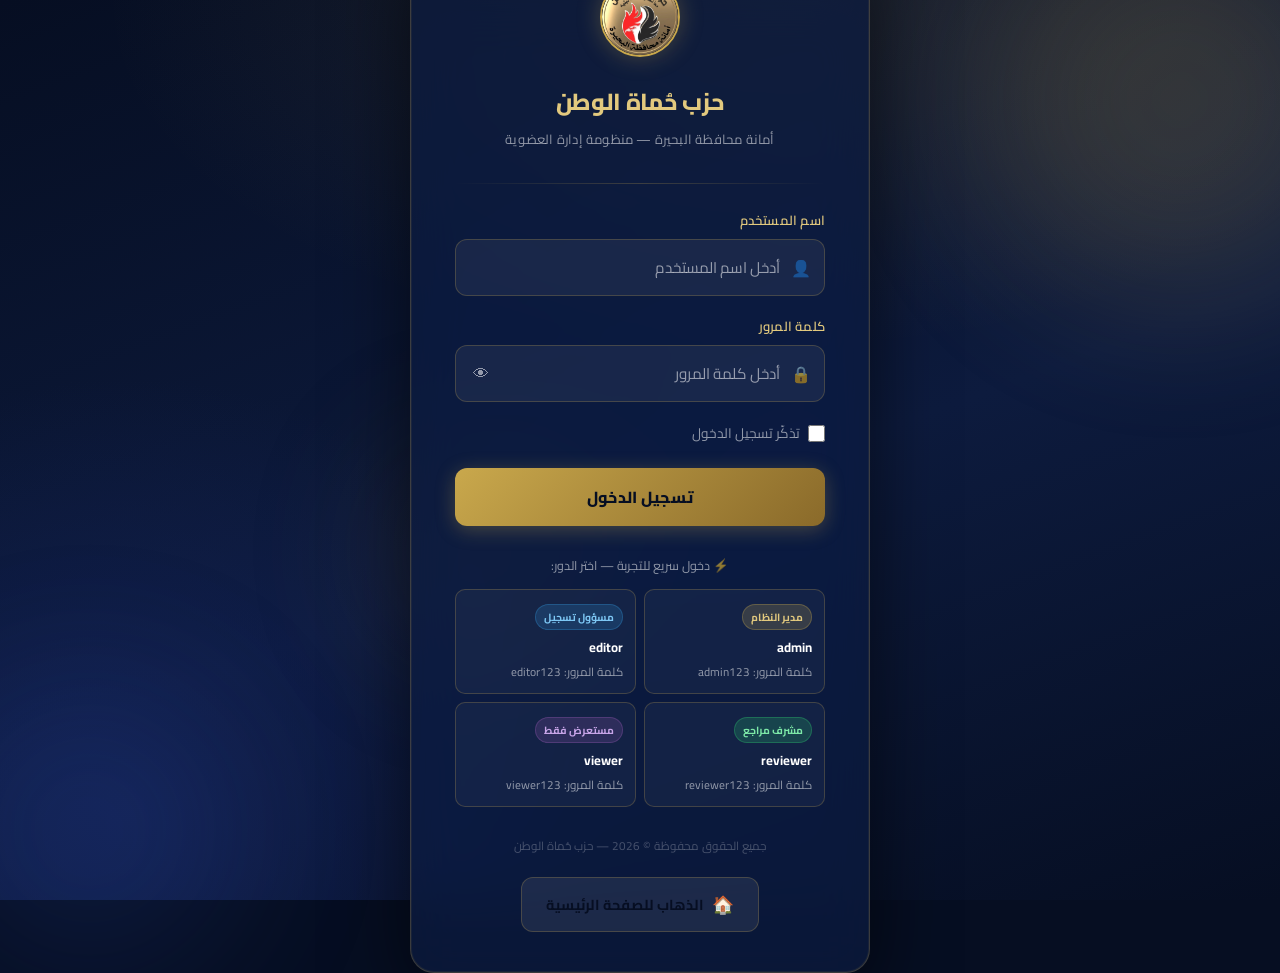
==== public/index.html @ 0b070054 "حزمة حماة الوطن v1.0 - نظام إدارة العضوية" ====
<!DOCTYPE html>
<html lang="ar" dir="rtl">
<head>
  <meta charset="UTF-8">
  <meta name="viewport" content="width=device-width, initial-scale=1.0">
  <title>حزب حماة الوطن - منظومة طلبات العضوية وقاعدة البيانات</title>
  
  <!-- Google Fonts for premium Arabic typography -->
  <link rel="preconnect" href="https://fonts.googleapis.com">
  <link rel="preconnect" href="https://fonts.gstatic.com" crossorigin>
  <link href="https://fonts.googleapis.com/css2?family=Cairo:wght@400;600;700;800;900&family=Tajawal:wght@400;500;700;800&family=Amiri:ital,wght@0,400;0,700;1,400&display=swap" rel="stylesheet">
  
  <link rel="stylesheet" href="style.css?v=3.0">
  <link rel="shortcut icon" href="assets/badge.jpg" type="image/jpeg">
</head>
<body>

  <!-- Top App Navigation & Header -->
  <header class="app-header no-print">
    <div class="header-container">
      <div class="brand-box">
        <img src="assets/badge.jpg" alt="بادج حزب حماة الوطن - أمانة محافظة البحيرة" class="header-badge-img">
        <div class="brand-text">
          <h1>حزب حُماة الوطن</h1>
          <p class="slogan">معاً نحميه .. معاً نبنيه &bull; أمانة محافظة البحيرة</p>
        </div>
      </div>

      <nav class="nav-tabs" role="tablist">
        <button class="nav-tab active" data-target="tab-form" id="btn-tab-form">
          <span class="icon">📝</span>
          <span>استمارة العضوية</span>
        </button>
        <button class="nav-tab" data-target="tab-database" id="btn-tab-database">
          <span class="icon">🗄️</span>
          <span>سجل الأعضاء والبيانات</span>
          <span class="badge-count" id="header-member-count">0</span>
        </button>
        <button class="nav-tab" data-target="tab-stats" id="btn-tab-stats">
          <span class="icon">📊</span>
          <span>الإحصائيات والتقارير</span>
        </button>
        <button class="nav-tab" data-target="tab-print-preview" id="btn-tab-print-preview">
          <span class="icon">🖨️</span>
          <span>معاينة الطباعة الرسمية</span>
        </button>
        <button class="nav-tab" data-target="tab-users" id="btn-tab-users" onclick="fetchUsers()" style="display:none">
          <span class="icon">👥</span>
          <span>إدارة المستخدمين</span>
        </button>
      </nav>

      <div class="header-actions">
        <button class="btn-home-icon" onclick="switchTab('tab-form'); resetForm();" title="الصفحة الرئيسية">
          🏠
        </button>
        <button class="btn btn-outline" id="btn-export-header" title="تصدير قاعدة البيانات إلى ملف Excel" onclick="exportCSV()">
          📥 تصدير Excel
        </button>
        <button class="btn btn-primary" onclick="switchTab('tab-form'); resetForm();" id="btn-new-app">
          ➕ طلب جديد
        </button>
        <!-- User Info -->
        <div id="header-user-info" class="header-user-info"></div>
      </div>
    </div>
  </header>

  <!-- Main Application Container -->
  <main class="main-content">
    
    <!-- ========================================================================= -->
    <!-- TAB 1: استمارة طلب العضوية الإلكترونية -->
    <!-- ========================================================================= -->
    <section id="tab-form" class="tab-pane active no-print">
      <div class="form-wrapper">
        
        <!-- Form Header Card -->
        <div class="form-title-card">
          <div class="title-decor-badge">
            <img src="assets/badge.jpg" alt="شعار حماة الوطن" class="badge-form-top">
          </div>
          <div class="title-details">
            <span class="party-subhead">جمهورية مصر العربية &bull; حزب حماة الوطن</span>
            <h2 id="form-main-heading">استمارة طلب عضوية</h2>
            <p class="party-motto">"معاً نحميه .. معاً نبنيه - حزب كل المصريين"</p>
          </div>
          <div class="form-meta-tag">
            <span class="meta-label" id="form-mode-label">طلب انضمام جديد</span>
            <span class="meta-number" id="form-display-number">HW-BH-2026-XXXX</span>
          </div>
        </div>

        <!-- نوع الطلب: عضو جديد أم تجديد عضوية -->
        <div class="membership-type-selector-card">
          <div class="selector-header">
            <h3>📌 اختر نوع المعاملة :</h3>
            <p>يرجى تحديد ما إذا كنت تنضم للحزب لأول مرة، أو عضو مسجل ترغب في تجديد العضوية وتحديث بياناتك</p>
          </div>
          <div class="mode-options-grid">
            <label class="mode-option-card active" id="card-mode-new" onclick="setMembershipMode('new')">
              <input type="radio" name="membership_mode" value="new" checked>
              <div class="mode-content">
                <span class="mode-icon">🌟</span>
                <div class="mode-text">
                  <strong>عضو جديد (طلب انضمام لأول مرة)</strong>
                  <p>تسجيل استمارة عضوية جديدة وإدخال البيانات لأول مرة</p>
                </div>
              </div>
            </label>

            <label class="mode-option-card" id="card-mode-renew" onclick="setMembershipMode('renew')">
              <input type="radio" name="membership_mode" value="renew">
              <div class="mode-content">
                <span class="mode-icon">🔄</span>
                <div class="mode-text">
                  <strong>عضو قائم (تجديد عضوية / تحديث بيانات)</strong>
                  <p>استرجاع البيانات تلقائياً بالرقم القومي أو الاسم لتجديد العضوية</p>
                </div>
              </div>
            </label>
          </div>

          <!-- صندوق البحث والاسترجاع للعضو القائم -->
          <div id="renewal-search-box" class="renewal-search-container hidden">
            <div class="renewal-search-inner">
              <label for="renew-search-input">
                <strong>🔍 استرجاع بيانات العضو المسجل من قاعدة البيانات :</strong>
              </label>
              <div class="search-input-group">
                <input type="text" id="renew-search-input" placeholder="أدخل الرقم القومي (١٤ رقم) أو الاسم أو رقم العضوية..." autocomplete="off">
                <button type="button" class="btn btn-primary" onclick="searchExistingMember()" id="btn-renew-search">
                  ⚡ بحث واسترجاع البيانات
                </button>
              </div>
              <div id="renew-search-results" class="search-dropdown-results hidden"></div>
              <div id="renew-alert-box" class="renew-alert-box hidden"></div>
            </div>
          </div>
        </div>

        <form id="membership-form" class="official-form" novalidate>
          <input type="hidden" id="edit-member-id" value="">

          <!-- القسم الأول: البيانات الشخصية والوظيفية -->
          <div class="form-section">
            <div class="section-header">
              <span class="section-num">١</span>
              <h3>البيانات الشخصية وبيانات الإقامة والعمل</h3>
            </div>

            <div class="grid-2-cols">
              
              <!-- الاسم رباعي -->
              <div class="form-group required">
                <label for="full_name">الاســـم رباعـــي :</label>
                <div class="input-wrap">
                  <input type="text" id="full_name" name="full_name" required placeholder="أدخل الاسم رباعياً كما هو بالبطاقة" autocomplete="name">
                </div>
              </div>

              <!-- اسم الشهرة -->
              <div class="form-group">
                <label for="nickname">اســـم الشهـــرة :</label>
                <div class="input-wrap">
                  <input type="text" id="nickname" name="nickname" placeholder="اسم الشهرة أو اللقب المعروف به">
                </div>
              </div>

              <!-- الرقم القومي -->
              <div class="form-group required">
                <label for="national_id">الرقـــم القومـــي (١٤ رقماً) :</label>
                <div class="input-wrap">
                  <input type="text" id="national_id" name="national_id" maxlength="14" required placeholder="الرقم القومي المكون من 14 رقم" pattern="[0-9]{14}">
                </div>
                <small class="field-hint" id="nid-hint">سيتم استنتاج تاريخ الميلاد والمحافظة تلقائياً من الرقم القومي</small>
              </div>

              <!-- صادر من وتاريخه -->
              <div class="grid-2-subcols">
                <div class="form-group">
                  <label for="id_issued_by">صــــادر مـــن :</label>
                  <input type="text" id="id_issued_by" name="id_issued_by" placeholder="سجل مدني دمنهور / كفر الدوار...">
                </div>
                <div class="form-group">
                  <label for="id_issue_date">بتاريـــــــــخ :</label>
                  <input type="date" id="id_issue_date" name="id_issue_date">
                </div>
              </div>

              <!-- البريد الإلكتروني -->
              <div class="form-group">
                <label for="email">البريد الإلكتروني :</label>
                <div class="input-wrap">
                  <input type="email" id="email" name="email" placeholder="example@domain.com" dir="ltr" class="ltr-input">
                </div>
              </div>

              <!-- تاريخ الميلاد -->
              <div class="form-group">
                <label for="birth_date">تاريـــخ الميـــلاد :</label>
                <input type="date" id="birth_date" name="birth_date">
              </div>

              <!-- محل الإقامة الحالي -->
              <div class="form-group">
                <label for="address">محل الإقامة الحالي :</label>
                <input type="text" id="address" name="address" placeholder="العنوان بالتفصيل (المركز / الحي / الشارع)">
              </div>

              <!-- المحافظة -->
              <div class="form-group">
                <label for="governorate">المحافظــــــــــــــة :</label>
                <select id="governorate" name="governorate" onchange="handleGovernorateChange()">
                  <option value="البحيرة" selected>البحيرة</option>
                  <option value="الإسكندرية">الإسكندرية</option>
                  <option value="القاهرة">القاهرة</option>
                  <option value="الجيزة">الجيزة</option>
                  <option value="الغربية">الغربية</option>
                  <option value="كفر الشيخ">كفر الشيخ</option>
                  <option value="المنوفية">المنوفية</option>
                  <option value="الشرقية">الشرقية</option>
                  <option value="الدقهلية">الدقهلية</option>
                  <option value="دمياط">دمياط</option>
                  <option value="مرسى مطروح">مرسى مطروح</option>
                  <option value="القليوبية">القليوبية</option>
                  <option value="محافظة أخرى">محافظة أخرى...</option>
                </select>
              </div>

              <!-- الدائرة الانتخابية (Combobox) -->
              <div class="form-group" id="electoral-district-container">
                <label for="electoral_district">الدائرة الانتخابيـة (المركز / البندر) :</label>
                <select id="electoral_district" name="electoral_district" onchange="handleElectoralDistrictChange()">
                  <option value="">-- اختر المركز أو الدائرة الانتخابية (محافظة البحيرة) --</option>
                  <option value="بندر دمنهور">بندر دمنهور</option>
                  <option value="مركز دمنهور">مركز دمنهور</option>
                  <option value="بندر كفر الدوار">بندر كفر الدوار</option>
                  <option value="مركز كفر الدوار">مركز كفر الدوار</option>
                  <option value="ايتاي البارود">ايتاي البارود</option>
                  <option value="الدلنجات">الدلنجات</option>
                  <option value="كوم حمادة">كوم حمادة</option>
                  <option value="شبراخيت">شبراخيت</option>
                  <option value="الرحمانية">الرحمانية</option>
                  <option value="المحمودية">المحمودية</option>
                  <option value="رشيد">رشيد</option>
                  <option value="ادكو">ادكو</option>
                  <option value="ابوحمص">ابوحمص</option>
                  <option value="حوش عيسى">حوش عيسى</option>
                  <option value="ابو المطامير">ابو المطامير</option>
                  <option value="النوبارية">النوبارية</option>
                  <option value="بدر">بدر</option>
                  <option value="وادى النطرون">وادى النطرون</option>
                  <option value="other">مركز / دائرة أخرى (كتابة يدوية)...</option>
                </select>
                <input type="text" id="electoral_district_custom" name="electoral_district_custom" placeholder="اكتب اسم المركز / الدائرة الانتخابية يدوياً..." style="display:none; margin-top: 8px;">
                <small class="field-hint">📍 قائمة منسدلة (Combobox) تحتوي على كافة مراكز وبنادر محافظة البحيرة للاختيار المباشر منها.</small>
              </div>

              <!-- النقابة المنتمي إليها -->
              <div class="form-group">
                <label for="syndicate">النقابة المنتمي إليها :</label>
                <input type="text" id="syndicate" name="syndicate" placeholder="نقابة المهندسين / الأطباء / المعلمين / المحامين / التجاريين...">
              </div>

              <!-- آخر مؤهل ودرجة علمية -->
              <div class="form-group">
                <label for="qualification">آخر مؤهل ودرجة علمية :</label>
                <input type="text" id="qualification" name="qualification" placeholder="بكالوريوس / ليسانس / ماجستير / دكتوراه / دبلوم...">
              </div>

              <!-- الوظيفة -->
              <div class="form-group">
                <label for="job_title">الوظيفـــــــــــــــــــة :</label>
                <input type="text" id="job_title" name="job_title" placeholder="المسمى الوظيفي الحالي">
              </div>

              <!-- محل العمل -->
              <div class="form-group">
                <label for="workplace">محــــل العمـــــــل :</label>
                <input type="text" id="workplace" name="workplace" placeholder="اسم الجهة أو الشركة أو المؤسسة">
              </div>

              <!-- قطاع العمل ومجالاته -->
              <div class="form-group">
                <label for="work_sector">قطاع العمل ومجالاته :</label>
                <input type="text" id="work_sector" name="work_sector" placeholder="حكومي / خاص / أعمال حرة / قطاع طبي / تعليم / زراعي...">
              </div>

              <!-- رقم التليفون -->
              <div class="form-group">
                <label for="phone">رقـــــم التليفــــــون :</label>
                <input type="text" id="phone" name="phone" placeholder="التليفون الأرضي (مع كود المحافظة)" dir="ltr" class="ltr-input">
              </div>

              <!-- رقم المحمول -->
              <div class="form-group required">
                <label for="mobile">رقــــم المحمـــــول :</label>
                <input type="text" id="mobile" name="mobile" required placeholder="01xxxxxxxxx" dir="ltr" class="ltr-input" maxlength="11">
              </div>

            </div>

            <!-- المناصب العامة أو التطوعية -->
            <div class="form-group full-width" style="margin-top: 15px;">
              <label for="public_positions">المناصب العامة أو التطوعية في أية جهات أو مؤسسات حالياً أو سابقاً :</label>
              <textarea id="public_positions" name="public_positions" rows="2" placeholder="المناصب القيادية، الجمعيات الخيرية، المجالس التطوعية، النقابية أو المجتمعية..."></textarea>
            </div>
          </div>

          <!-- القسم الثاني: الأنشطة التي يمكن المشاركة فيها -->
          <div class="form-section">
            <div class="section-header">
              <span class="section-num">٢</span>
              <h3>الأنشطة التي يمكن المشاركة فيها :</h3>
            </div>
            <p class="section-desc">حدد اللجان أو الأنشطة الحزبية التي ترغب في تفعيل عضويتك ومشاركتك من خلالها (يمكنك اختيار أكثر من نشاط):</p>

            <div class="activities-grid">
              <label class="activity-card">
                <input type="checkbox" name="activities" value="شبابي">
                <span class="card-box">
                  <span class="act-icon">⚡</span>
                  <span class="act-title">شبابي</span>
                </span>
              </label>

              <label class="activity-card">
                <input type="checkbox" name="activities" value="ثقافي">
                <span class="card-box">
                  <span class="act-icon">📚</span>
                  <span class="act-title">ثقافي</span>
                </span>
              </label>

              <label class="activity-card">
                <input type="checkbox" name="activities" value="سياسي">
                <span class="card-box">
                  <span class="act-icon">🏛️</span>
                  <span class="act-title">سياسي</span>
                </span>
              </label>

              <label class="activity-card">
                <input type="checkbox" name="activities" value="علمي">
                <span class="card-box">
                  <span class="act-icon">🔬</span>
                  <span class="act-title">علمي</span>
                </span>
              </label>

              <label class="activity-card">
                <input type="checkbox" name="activities" value="مرأة">
                <span class="card-box">
                  <span class="act-icon">👩</span>
                  <span class="act-title">مرأة</span>
                </span>
              </label>

              <label class="activity-card">
                <input type="checkbox" name="activities" value="جماهيري">
                <span class="card-box">
                  <span class="act-icon">👥</span>
                  <span class="act-title">جماهيري</span>
                </span>
              </label>

              <label class="activity-card">
                <input type="checkbox" name="activities" value="تنظيم">
                <span class="card-box">
                  <span class="act-icon">📋</span>
                  <span class="act-title">تنظيم</span>
                </span>
              </label>

              <label class="activity-card">
                <input type="checkbox" name="activities" value="إعلام">
                <span class="card-box">
                  <span class="act-icon">🎙️</span>
                  <span class="act-title">إعلام</span>
                </span>
              </label>

              <label class="activity-card">
                <input type="checkbox" name="activities" value="علاقات عامة">
                <span class="card-box">
                  <span class="act-icon">🤝</span>
                  <span class="act-title">علاقات عامة</span>
                </span>
              </label>

              <label class="activity-card">
                <input type="checkbox" name="activities" value="رياضي">
                <span class="card-box">
                  <span class="act-icon">⚽</span>
                  <span class="act-title">رياضي</span>
                </span>
              </label>

              <label class="activity-card">
                <input type="checkbox" name="activities" value="استراتيجي">
                <span class="card-box">
                  <span class="act-icon">🎯</span>
                  <span class="act-title">استراتيجي</span>
                </span>
              </label>
            </div>
          </div>

          <!-- القسم الثالث: الانتماء لأحزاب أخرى والترشح للانتخابات -->
          <div class="form-section">
            <div class="section-header">
              <span class="section-num">٣</span>
              <h3>السجل السياسي والانتخابي السابق</h3>
            </div>

            <!-- هل سبق الانتماء لأحزاب أخرى -->
            <div class="conditional-block">
              <div class="radio-question">
                <span class="q-title">هل سبق الانتماء لأحزاب أخرى ؟</span>
                <div class="radio-options">
                  <label class="radio-label">
                    <input type="radio" name="previous_parties_status" value="yes" onchange="togglePartiesDetails(true)">
                    <span>(نعم)</span>
                  </label>
                  <label class="radio-label">
                    <input type="radio" name="previous_parties_status" value="no" checked onchange="togglePartiesDetails(false)">
                    <span>(لا)</span>
                  </label>
                </div>
              </div>

              <div id="parties-details-box" class="sub-fields-box hidden">
                <p class="sub-instruction">في حال نعم اذكر اسم الحزب أو الأحزاب خلال آخر ٢٠ سنة :</p>
                <div class="grid-2-cols">
                  <div class="form-group inline-numbered">
                    <span class="item-num">١-</span>
                    <input type="text" id="prev_party_1" placeholder="اسم الحزب الأول">
                  </div>
                  <div class="form-group inline-numbered">
                    <span class="item-num">٣-</span>
                    <input type="text" id="prev_party_3" placeholder="اسم الحزب الثالث">
                  </div>
                  <div class="form-group inline-numbered">
                    <span class="item-num">٢-</span>
                    <input type="text" id="prev_party_2" placeholder="اسم الحزب الثاني">
                  </div>
                  <div class="form-group inline-numbered">
                    <span class="item-num">٤-</span>
                    <input type="text" id="prev_party_4" placeholder="اسم الحزب الرابع">
                  </div>
                </div>
              </div>
            </div>

            <hr class="section-divider">

            <!-- هل سبق الترشح في أية انتخابات -->
            <div class="conditional-block">
              <div class="radio-question">
                <span class="q-title">هل سبق الترشح في أية انتخابات من قبل ؟</span>
                <div class="radio-options">
                  <label class="radio-label">
                    <input type="radio" name="elections_nomination_status" value="yes" onchange="toggleElectionsDetails(true)">
                    <span>(نعم)</span>
                  </label>
                  <label class="radio-label">
                    <input type="radio" name="elections_nomination_status" value="no" checked onchange="toggleElectionsDetails(false)">
                    <span>(لا)</span>
                  </label>
                </div>
              </div>

              <div id="elections-details-box" class="sub-fields-box hidden">
                <p class="sub-instruction">في حال ذكر نعم برجاء ذكر جهة الترشيح :</p>
                <div class="election-entities-wrap">
                  <label class="check-inline"><input type="checkbox" name="elections_entities" value="مجلس نواب"> مجلس نواب</label>
                  <label class="check-inline"><input type="checkbox" name="elections_entities" value="مجلس شيوخ"> مجلس شيوخ</label>
                  <label class="check-inline"><input type="checkbox" name="elections_entities" value="أندية نقابات"> أندية نقابات</label>
                  <label class="check-inline"><input type="checkbox" name="elections_entities" value="مجالس محلية"> مجالس محلية</label>
                  <label class="check-inline"><input type="checkbox" name="elections_entities" value="اتحادات رياضية"> اتحادات رياضية</label>
                  <label class="check-inline"><input type="checkbox" name="elections_entities" value="مراكز شباب"> مراكز شباب</label>
                  <label class="check-inline"><input type="checkbox" name="elections_entities" value="اتحادات طلابية"> اتحادات طلابية</label>
                  <label class="check-inline"><input type="checkbox" name="elections_entities" value="أخرى" id="chk-election-other" onchange="document.getElementById('elections_other_entity').disabled = !this.checked"> أخرى :</label>
                  <input type="text" id="elections_other_entity" name="elections_other_entity" placeholder="حدد جهة الترشيح الأخرى" disabled class="small-text-input">
                </div>

                <div class="form-group full-width" style="margin-top: 15px;">
                  <label for="elections_details">برجاء إثبات أعوام الترشح ونتيجتها وأية بيانات ترغب في إثباتها بشأن النشاط العام والسياسي :</label>
                  <textarea id="elections_details" name="elections_details" rows="2" placeholder="اكتب تفاصيل أعوام الترشح والنتائج المحققة والمشاركات العامة..."></textarea>
                </div>
              </div>
            </div>

            <hr class="section-divider">

            <!-- اسم مؤيد الطلب وصفته -->
            <div class="grid-2-cols">
              <div class="form-group">
                <label for="endorser_name">اسم مؤيد الطلب :</label>
                <input type="text" id="endorser_name" name="endorser_name" placeholder="اسم العضو أو القيادي المؤيد للطلب">
              </div>
              <div class="form-group">
                <label for="endorser_title">صفتـــــــــــه :</label>
                <input type="text" id="endorser_title" name="endorser_title" placeholder="صفته الحزبية أو الوظيفية">
              </div>
            </div>
          </div>

          <!-- القسم الرابع: المرفقات (الصورة الشخصية وبطاقة الرقم القومي) -->
          <div class="form-section">
            <div class="section-header">
              <span class="section-num">٤</span>
              <h3>المرفقات والمستندات المطلوبة (صورة البطاقة + صور شخصية)</h3>
            </div>
            
            <div class="grid-2-cols upload-section">
              
              <!-- الصورة الشخصية -->
              <div class="upload-card">
                <div class="upload-info">
                  <span class="upload-icon">👤</span>
                  <h4>الصورة الشخصية (حديثة)</h4>
                  <p>مرفق ٢ صورة شخصية للمتقدم</p>
                </div>
                <div class="upload-control">
                  <input type="file" id="input_photo" accept="image/*" class="file-input-hidden" onchange="handleFilePreview(this, 'preview_photo')">
                  <label for="input_photo" class="btn btn-file">📁 اختيار صورة</label>
                  <div class="preview-box" id="box_preview_photo">
                    <img id="preview_photo" src="assets/badge.jpg" alt="معاينة الصورة الشخصية">
                  </div>
                </div>
              </div>

              <!-- صورة بطاقة الرقم القومي -->
              <div class="upload-card">
                <div class="upload-info">
                  <span class="upload-icon">🪪</span>
                  <h4>صورة بطاقة الرقم القومي</h4>
                  <p>مرفق صورة بطاقة الرقم القومي سارية</p>
                </div>
                <div class="upload-control">
                  <input type="file" id="input_national_id" accept="image/*" class="file-input-hidden" onchange="handleFilePreview(this, 'preview_national_id')">
                  <label for="input_national_id" class="btn btn-file">📁 اختيار صورة البطاقة</label>
                  <div class="preview-box id-card-preview" id="box_preview_nid">
                    <img id="preview_national_id" src="assets/badge.jpg" alt="معاينة بطاقة الرقم القومي">
                  </div>
                </div>
              </div>

            </div>
          </div>

          <!-- القسم الخامس: التعليمات والإقرار الرسمي (تكتب كما هي دون أي تحريف) -->
          <div class="form-section pledge-section">
            <div class="pledge-header">
              <span class="badge-eagle">🦅</span>
              <h3>السيد الفريق / رئيس الحزب</h3>
            </div>

            <div class="official-pledge-text">
              <p>
                <strong>« أرغب في الانضمام لحزب حماة الوطن .. مؤمناً بلائحته وأهدافه .. مقدراً لكل جهد من أجل رفعة مصرنا الحبيبة وأقر أنني لست عضواً في أي حزب سياسي آخر وبياناتي عالية صحيحة وعلى مسئوليتي. وهذا إقرار مني بذلك ... »</strong>
              </p>
            </div>

            <div class="pledge-signatures-grid">
              <div class="sig-col">
                <div class="sig-row">
                  <span class="sig-title">التاريـــــخ :</span>
                  <span class="sig-val" id="pledge-date-val">2026 / 08 / 15</span>
                </div>
                <div class="sig-row">
                  <span class="sig-title">الـــــرأي :</span>
                  <span class="sig-val text-muted">[ خاص بأمانة شئون العضوية ]</span>
                </div>
              </div>

              <div class="sig-col">
                <div class="sig-row">
                  <span class="sig-title">الاســـــم :</span>
                  <span class="sig-val font-bold" id="pledge-name-val">مقدم الطلب</span>
                </div>
                <div class="sig-row">
                  <span class="sig-title">التوقيــــع :</span>
                  <div class="signature-line-box">
                    <label class="check-pledge">
                      <input type="checkbox" id="pledge-agreed" required checked>
                      <span>أقر بصحة البيانات وموافقتي على نص الإقرار أعلاه</span>
                    </label>
                  </div>
                </div>
              </div>
            </div>

            <div class="official-footer-note">
              <div class="officer-box">
                <span class="note-attachments">📌 مرفق صورة الرقم القومي + ٢ صورة شخصية</span>
                <span class="officer-sign">أمين شئون العضوية : ( ............................................... )</span>
              </div>
              <div class="party-seal-text">
                حزب حماة الوطن - حزب كل المصريين
              </div>
            </div>
          </div>

          <!-- أزرار الإجراءات -->
          <div class="form-actions-bar">
            <button type="submit" class="btn btn-success btn-lg" id="btn-submit-form">
              💾 حفظ وتسجيل الاستمارة في قاعدة البيانات
            </button>
            <button type="button" class="btn btn-secondary btn-lg" onclick="saveAndPrintPreview()">
              🖨️ حفظ ومعاينة الطباعة الرسمية
            </button>
            <button type="button" class="btn btn-outline btn-lg" onclick="resetForm()">
              🔄 تفريغ الحقول
            </button>
          </div>

        </form>
      </div>
    </section>

    <!-- ========================================================================= -->
    <!-- TAB 2: سجل وقاعدة بيانات الأعضاء (Dashboard) -->
    <!-- ========================================================================= -->
    <section id="tab-database" class="tab-pane no-print">
      <div class="database-wrapper">
        
        <!-- Dashboard Top Bar -->
        <div class="db-header-card">
          <div class="db-title-area">
            <h2>سجل أعضاء حزب حماة الوطن</h2>
            <p>قاعدة البيانات المركزية لأمانة محافظة البحيرة - عرض وتصفية وبحث وطباعة الاستمارات</p>
          </div>
          <div class="db-actions-area">
            <button class="btn btn-excel" onclick="exportCSV()">
              📊 تصدير البيانات إلى Excel (CSV)
            </button>
            <button class="btn btn-primary" onclick="switchTab('tab-form'); resetForm();">
              ➕ إضافة استمارة جديدة
            </button>
          </div>
        </div>

        <!-- Filter & Search Controls -->
        <div class="filter-card">
          <div class="search-box">
            <span class="search-icon">🔍</span>
            <input type="text" id="search-input" placeholder="ابحث بالاسم، الرقم القومي، رقم المحمول، الدائرة، الوظيفة..." onkeyup="debounceSearch()">
          </div>

          <div class="filter-dropdowns">
            <div class="filter-item">
              <label>اللجنة / النشاط :</label>
              <select id="filter-activity" onchange="fetchMembers()">
                <option value="">جميع الأنشطة واللجان</option>
                <option value="شبابي">شبابي</option>
                <option value="ثقافي">ثقافي</option>
                <option value="سياسي">سياسي</option>
                <option value="علمي">علمي</option>
                <option value="مرأة">مرأة</option>
                <option value="جماهيري">جماهيري</option>
                <option value="تنظيم">تنظيم</option>
                <option value="إعلام">إعلام</option>
                <option value="علاقات عامة">علاقات عامة</option>
                <option value="رياضي">رياضي</option>
                <option value="استراتيجي">استراتيجي</option>
              </select>
            </div>

            <div class="filter-item">
              <label>حالة الطلب :</label>
              <select id="filter-status" onchange="fetchMembers()">
                <option value="">جميع الحالات</option>
                <option value="قيد المراجعة">قيد المراجعة</option>
                <option value="معتمد">معتمد</option>
                <option value="مقبول">مقبول</option>
                <option value="مرفوض">مرفوض</option>
              </select>
            </div>

            <div class="filter-item">
              <label>المحافظة :</label>
              <select id="filter-governorate" onchange="handleFilterGovChange()">
                <option value="">جميع المحافظات</option>
                <option value="البحيرة">البحيرة</option>
                <option value="الإسكندرية">الإسكندرية</option>
                <option value="القاهرة">القاهرة</option>
                <option value="الجيزة">الجيزة</option>
                <option value="الغربية">الغربية</option>
                <option value="كفر الشيخ">كفر الشيخ</option>
              </select>
            </div>

            <div class="filter-item" id="filter-district-item">
              <label>الدائرة الانتخابية :</label>
              <select id="filter-district" onchange="fetchMembers()">
                <option value="">جميع الدوائر</option>
                <option value="بندر دمنهور">بندر دمنهور</option>
                <option value="مركز دمنهور">مركز دمنهور</option>
                <option value="ايتاي البارود">ايتاي البارود</option>
                <option value="الدلنجات">الدلنجات</option>
                <option value="كوم حمادة">كوم حمادة</option>
                <option value="شبراخيت">شبراخيت</option>
                <option value="الرحمانية">الرحمانية</option>
                <option value="المحمودية">المحمودية</option>
                <option value="رشيد">رشيد</option>
                <option value="ادكو">ادكو</option>
                <option value="بندر كفر الدوار">بندر كفر الدوار</option>
                <option value="مركز كفر الدوار">مركز كفر الدوار</option>
                <option value="ابوحمص">ابوحمص</option>
                <option value="حوش عيسى">حوش عيسى</option>
                <option value="ابو المطامير">ابو المطامير</option>
                <option value="النوبارية">النوبارية</option>
                <option value="بدر">بدر</option>
                <option value="وادى النطرون">وادى النطرون</option>
              </select>
            </div>

            <button class="btn btn-outline" onclick="resetFilters()">
              إعادة ضبط
            </button>
          </div>
        </div>

        <!-- Members Table -->
        <div class="table-container">
          <table class="members-table" id="members-table">
            <thead>
              <tr>
                <th>م</th>
                <th>رقم العضوية</th>
                <th>الاسم رباعي</th>
                <th>الرقم القومي</th>
                <th>المحافظة / الدائرة</th>
                <th>المحمول</th>
                <th>الوظيفة</th>
                <th>الأنشطة واللجان</th>
                <th>الحالة</th>
                <th>الإجراءات والطباعة</th>
              </tr>
            </thead>
            <tbody id="members-table-body">
              <!-- Loaded dynamically via JS -->
            </tbody>
          </table>
          <div id="table-loading" class="loading-state hidden">
            <div class="spinner"></div>
            <p>جاري تحميل سجلات الأعضاء...</p>
          </div>
          <div id="table-empty" class="empty-state hidden">
            <span class="empty-icon">📂</span>
            <h3>لا توجد استمارات مطابقة للبحث</h3>
            <p>يمكنك تسجيل طلب عضوية جديد أو تغيير معايير البحث والفلترة أعلاه.</p>
          </div>
        </div>

      </div>
    </section>

    <!-- ========================================================================= -->
    <!-- TAB 3: الإحصائيات والتقارير -->
    <!-- ========================================================================= -->
    <section id="tab-stats" class="tab-pane no-print">
      <div class="stats-wrapper">
        <div class="db-header-card">
          <div class="db-title-area">
            <h2>إحصائيات وتقارير طلبات العضوية</h2>
            <p>نظرة عامة على أعداد العضويات وتوزيع اللجان الحزبية والمحافظات</p>
          </div>
        </div>

        <!-- Stats Counter Cards -->
        <div class="stats-cards-grid">
          <div class="stat-card stat-gold">
            <div class="stat-icon">👥</div>
            <div class="stat-info">
              <span class="stat-label">إجمالي الاستمارات المسجلة</span>
              <h3 id="stat-total-count">0</h3>
            </div>
          </div>

          <div class="stat-card stat-green">
            <div class="stat-icon">✅</div>
            <div class="stat-info">
              <span class="stat-label">العضويات المعتمدة</span>
              <h3 id="stat-approved-count">0</h3>
            </div>
          </div>

          <div class="stat-card stat-yellow">
            <div class="stat-icon">⏳</div>
            <div class="stat-info">
              <span class="stat-label">الطلبات قيد المراجعة</span>
              <h3 id="stat-pending-count">0</h3>
            </div>
          </div>

          <div class="stat-card stat-blue">
            <div class="stat-icon">🏛️</div>
            <div class="stat-info">
              <span class="stat-label">أمانة البحيرة</span>
              <h3 id="stat-beheira-count">0</h3>
            </div>
          </div>
        </div>

        <!-- Activities Breakdown Chart / Cards -->
        <div class="stats-section-card">
          <h3>توزيع رغبات المشاركة في اللجان والأنشطة الحزبية</h3>
          <div class="activities-stats-bars" id="activities-stats-container">
            <!-- Rendered by JS -->
          </div>
        </div>
      </div>
    </section>

    <!-- ========================================================================= -->
    <!-- TAB 4 & PRINT: استمارة الطباعة الرسمية A4 طبق الأصل -->
    <!-- ========================================================================= -->
    <section id="tab-print-preview" class="tab-pane">
      
      <!-- Top Print Action Bar (Hidden when printing) -->
      <div class="print-control-bar no-print">
        <div class="print-info">
          <h3>🖨️ نموذج الطباعة الرسمي (A4)</h3>
          <p>استمارة عضوية مطابقة للنموذج الورقي الرسمي لحزب حماة الوطن جاهزة للطباعة أو الحفظ كـ PDF</p>
        </div>
        <div class="print-buttons">
          <button class="btn btn-success btn-lg" onclick="window.print()">
            🖨️ طباعة الاستمارة الآن (Print / PDF)
          </button>
          <button class="btn btn-outline" onclick="switchTab('tab-database')">
            🔙 العودة لسجل الأعضاء
          </button>
        </div>
      </div>

      <!-- A4 Page Container (This matches Image 2 exactly) -->
      <div class="a4-sheet-container" id="printable-sheet">
        
        <!-- Watermark Badge -->
        <div class="watermark-bg">
          <img src="assets/badge.jpg" alt="العلامة المائية لحزب حماة الوطن">
        </div>

        <!-- Official Header -->
        <header class="sheet-header">
          <!-- Top Right -->
          <div class="header-right-col">
            <h2 class="party-name-bold">حزب حُماة الوطن</h2>
            <p class="party-slogan-line">معاً نحميه .. معاً نبنيه</p>
          </div>

          <!-- Top Left Party Logo -->
          <div class="header-left-col">
            <div class="logo-wrapper-print">
              <img src="assets/badge.jpg" alt="شعار حزب حماة الوطن" class="official-badge-sheet">
            </div>
          </div>
        </header>

        <!-- Form Main Title -->
        <div class="sheet-main-title">
          <h1>استمارة طلب عضوية</h1>
        </div>

        <!-- Form Rows (Personal & Professional Data) -->
        <div class="sheet-data-table">
          
          <!-- Row 1: الاسم رباعي & اسم الشهرة -->
          <div class="sheet-row">
            <div class="sheet-cell cell-right">
              <span class="label-txt">الاســـم رباعـــي :</span>
              <span class="dotted-fill" id="print-full-name">...........................................................................</span>
            </div>
            <div class="sheet-cell cell-left">
              <span class="label-txt">اســـم الشهـــرة :</span>
              <span class="dotted-fill" id="print-nickname">...................................................</span>
            </div>
          </div>

          <!-- Row 2: الرقم القومي & صادر من & بتاريخ -->
          <div class="sheet-row">
            <div class="sheet-cell cell-right">
              <span class="label-txt">الرقـــم القومـــي :</span>
              <span class="dotted-fill" id="print-national-id">...........................................................................</span>
            </div>
            <div class="sheet-cell cell-left sub-split">
              <div class="sub-part">
                <span class="label-txt">صادر من :</span>
                <span class="dotted-fill" id="print-issued-by">........................</span>
              </div>
              <div class="sub-part">
                <span class="label-txt">بتاريـــــخ :</span>
                <span class="dotted-fill" id="print-issue-date">........................</span>
              </div>
            </div>
          </div>

          <!-- Row 3: البريد الإلكتروني & تاريخ الميلاد -->
          <div class="sheet-row">
            <div class="sheet-cell cell-right">
              <span class="label-txt">البريد الإلكتروني :</span>
              <span class="dotted-fill" id="print-email">...........................................................................</span>
            </div>
            <div class="sheet-cell cell-left">
              <span class="label-txt">تاريـــخ الميـــلاد :</span>
              <span class="dotted-fill" id="print-birth-date">...................................................</span>
            </div>
          </div>

          <!-- Row 4: محل الإقامة الحالي & المحافظة -->
          <div class="sheet-row">
            <div class="sheet-cell cell-right">
              <span class="label-txt">محل الإقامة الحالي :</span>
              <span class="dotted-fill" id="print-address">...........................................................................</span>
            </div>
            <div class="sheet-cell cell-left">
              <span class="label-txt">المحافظــــــــــــــة :</span>
              <span class="dotted-fill" id="print-governorate">...................................................</span>
            </div>
          </div>

          <!-- Row 5: الدائرة الانتخابية & النقابة المنتمي إليها -->
          <div class="sheet-row">
            <div class="sheet-cell cell-right">
              <span class="label-txt">الدائرة الانتخابيـة :</span>
              <span class="dotted-fill" id="print-electoral-district">...........................................................................</span>
            </div>
            <div class="sheet-cell cell-left">
              <span class="label-txt">النقابة المنتمي إليها :</span>
              <span class="dotted-fill" id="print-syndicate">...................................................</span>
            </div>
          </div>

          <!-- Row 6: آخر مؤهل ودرجة علمية & الوظيفة -->
          <div class="sheet-row">
            <div class="sheet-cell cell-right">
              <span class="label-txt">آخر مؤهل ودرجة علمية :</span>
              <span class="dotted-fill" id="print-qualification">...........................................................................</span>
            </div>
            <div class="sheet-cell cell-left">
              <span class="label-txt">الوظيفـــــــــــــــــــة :</span>
              <span class="dotted-fill" id="print-job-title">...................................................</span>
            </div>
          </div>

          <!-- Row 7: محل العمل & قطاع العمل ومجالاته -->
          <div class="sheet-row">
            <div class="sheet-cell cell-right">
              <span class="label-txt">محــــل العمـــــــل :</span>
              <span class="dotted-fill" id="print-workplace">...........................................................................</span>
            </div>
            <div class="sheet-cell cell-left">
              <span class="label-txt">قطاع العمل ومجالاته :</span>
              <span class="dotted-fill" id="print-work-sector">...................................................</span>
            </div>
          </div>

          <!-- Row 8: رقم التليفون & رقم المحمول -->
          <div class="sheet-row">
            <div class="sheet-cell cell-right">
              <span class="label-txt">رقـــــم التليفــــــون :</span>
              <span class="dotted-fill" id="print-phone">...........................................................................</span>
            </div>
            <div class="sheet-cell cell-left">
              <span class="label-txt">رقــــم المحمـــــول :</span>
              <span class="dotted-fill" id="print-mobile">...................................................</span>
            </div>
          </div>

          <!-- Row 9: المناصب العامة أو التطوعية -->
          <div class="sheet-row full-width-row">
            <div class="sheet-cell cell-full">
              <span class="label-txt">المناصب العامة أو التطوعية في أية جهات أو مؤسسات حالياً أو سابقاً :</span>
              <span class="dotted-fill" id="print-public-positions">................................................................................................................................................</span>
            </div>
          </div>

        </div>

        <!-- Section: الأنشطة التي يمكن المشاركة فيها -->
        <div class="sheet-activities-section">
          <div class="act-header-title">
            الأنشطة التي يمكن المشاركة فيها :
          </div>

          <!-- Table of Activities (Identical to original form table) -->
          <table class="sheet-activities-table">
            <tbody>
              <tr>
                <th>شبابي</th>
                <th>ثقافي</th>
                <th>سياسي</th>
                <th>علمي</th>
                <th>مرأة</th>
                <th>جماهيري</th>
                <th>تنظيم</th>
              </tr>
              <tr class="check-box-row">
                <td id="act-box-شبابي"></td>
                <td id="act-box-ثقافي"></td>
                <td id="act-box-سياسي"></td>
                <td id="act-box-علمي"></td>
                <td id="act-box-مرأة"></td>
                <td id="act-box-جماهيري"></td>
                <td id="act-box-تنظيم"></td>
              </tr>
              <tr>
                <th colspan="2">إعلام</th>
                <th colspan="2">علاقات عامة</th>
                <th colspan="2">رياضي</th>
                <th>استراتيجي</th>
              </tr>
              <tr class="check-box-row">
                <td colspan="2" id="act-box-إعلام"></td>
                <td colspan="2" id="act-box-علاقات عامة"></td>
                <td colspan="2" id="act-box-رياضي"></td>
                <td id="act-box-استراتيجي"></td>
              </tr>
            </tbody>
          </table>
        </div>

        <!-- Section: الانتماء لأحزاب أخرى -->
        <div class="sheet-question-block">
          <p class="question-line">
            هل سبق الانتماء لأحزاب أخرى (نعم) (لا) في حال نعم اذكر اسم الحزب أو الأحزاب خلال آخر ٢٠ سنة :
          </p>
          <div class="party-lines-grid">
            <div class="party-line-col">
              <span class="num-p">١-</span>
              <span class="dotted-fill" id="print-p1">...................................................................................</span>
            </div>
            <div class="party-line-col">
              <span class="num-p">٣-</span>
              <span class="dotted-fill" id="print-p3">...................................................................................</span>
            </div>
            <div class="party-line-col">
              <span class="num-p">٢-</span>
              <span class="dotted-fill" id="print-p2">...................................................................................</span>
            </div>
            <div class="party-line-col">
              <span class="num-p">٤-</span>
              <span class="dotted-fill" id="print-p4">...................................................................................</span>
            </div>
          </div>
        </div>

        <!-- Section: الترشح في أية انتخابات -->
        <div class="sheet-question-block">
          <p class="question-line">
            هل سبق الترشح في أية انتخابات من قبل (نعم) (لا) في حال ذكر نعم برجاء ذكر جهة الترشيح :
          </p>
          <p class="entities-choice-line">
            (مجلس نواب - مجلس شيوخ - أندية نقابات - مجالس محلية - اتحادات رياضية - مراكز شباب - اتحادات طلابية - أخرى (<span id="print-elections-other">...............</span>))
          </p>
          <p class="details-prompt-line">
            برجاء إثبات أعوام الترشح ونتيجتها وأية بيانات ترغب في إثباتها بشأن النشاط العام والسياسي :
          </p>
          <div class="write-lines">
            <p class="dotted-line" id="print-election-details-line1">................................................................................................................................................................................................</p>
            <p class="dotted-line" id="print-election-details-line2">................................................................................................................................................................................................</p>
          </div>
        </div>

        <!-- Endorser Line -->
        <div class="sheet-endorser-line">
          <div class="endorser-part">
            <span class="label-txt">اسم مؤيد الطلب :</span>
            <span class="dotted-fill" id="print-endorser-name">........................................................................</span>
          </div>
          <div class="endorser-part">
            <span class="label-txt">صفتـــــــــــه :</span>
            <span class="dotted-fill" id="print-endorser-title">........................................................</span>
          </div>
        </div>

        <!-- Official Pledge & Declarations (EXACT TEXT FROM DOCUMENT) -->
        <div class="sheet-official-pledge">
          <h4 class="pledge-to">السيد الفريق/ رئيس الحزب</h4>
          <p class="pledge-body">
            أرغب في الانضمام لحزب حماة الوطن .. مؤمناً بلائحته وأهدافه .. مقدراً لكل جهد من أجل رفعة مصرنا الحبيبة
            وأقر أنني لست عضواً في أي حزب سياسي آخر وبياناتي عالية صحيحة وعلى مسئوليتي.
          </p>
          <p class="pledge-closing">وهذا إقرار منى بذلك ...</p>
        </div>

        <!-- Signatures & Opinion Block -->
        <div class="sheet-signatures-section">
          <div class="sig-part-col right-sig">
            <div class="sig-field">
              <span class="label-txt">التاريـــــخ :</span>
              <span class="val-txt" id="print-date-display">&nbsp;&nbsp;&nbsp;&nbsp;/&nbsp;&nbsp;&nbsp;&nbsp;/&nbsp;202</span>
            </div>
            <div class="sig-field">
              <span class="label-txt">الـــــرأي :</span>
              <span class="val-txt dotted-fill" id="print-officer-opinion">..................................................</span>
            </div>
          </div>

          <div class="sig-part-col left-sig">
            <div class="sig-field">
              <span class="label-txt">الاســـــم :</span>
              <span class="val-txt dotted-fill" id="print-applicant-name">..................................................</span>
            </div>
            <div class="sig-field">
              <span class="label-txt">التوقيــــع :</span>
              <span class="val-txt dotted-fill">..................................................</span>
            </div>
          </div>
        </div>

        <!-- Attachments & Membership Officer -->
        <div class="sheet-footer-officer">
          <div class="officer-box-print">
            <span class="officer-title">أمين شئون العضوية</span>
            <span class="officer-dots">( ............................................... )</span>
          </div>
          <div class="attachments-note">
            مرفق صورة الرقم القومي + ٢ صورة شخصية
          </div>
        </div>

        <!-- Bottom Banner -->
        <footer class="sheet-bottom-banner">
          حزب حماة الوطن - حزب كل المصريين
        </footer>

      </div>
    </section>

  </main>

  <!-- Member Detail Modal Dialog -->
  <dialog id="member-detail-modal" class="modal-dialog">
    <div class="modal-content">
      <div class="modal-header">
        <h3 id="modal-member-title">تفاصيل استمارة العضوية</h3>
        <button class="modal-close" onclick="closeMemberModal()">&times;</button>
      </div>
      <div class="modal-body" id="modal-member-body">
        <!-- Injected via JS -->
      </div>
      <div class="modal-footer">
        <button class="btn btn-success" id="modal-btn-print">🖨️ طباعة الاستمارة</button>
        <button class="btn btn-secondary" onclick="closeMemberModal()">إغلاق</button>
      </div>
    </div>
  </dialog>

  <!-- Toast Notification -->
  <div id="toast" class="toast hidden">
    <span id="toast-message">تمت العملية بنجاح</span>
  </div>

  <!-- ====================================================================== -->
  <!-- TAB: إدارة المستخدمين والصلاحيات (Admin Only) -->
  <!-- ====================================================================== -->
  <section id="tab-users" class="tab-pane no-print">
    <div class="section-header-bar">
      <div>
        <h2 class="section-title">👥 إدارة المستخدمين والصلاحيات</h2>
        <p class="section-sub">إضافة وتعديل وإدارة حسابات مستخدمي النظام وصلاحياتهم</p>
      </div>
      <button class="btn btn-primary" onclick="openAddUser()" id="btn-add-user">
        ➕ مستخدم جديد
      </button>
    </div>

    <!-- Roles legend -->
    <div class="roles-legend">
      <span class="role-badge badge-admin">مدير النظام — صلاحيات كاملة</span>
      <span class="role-badge badge-editor">مسؤول التسجيل — إدخال وتعديل</span>
      <span class="role-badge badge-reviewer">مشرف مراجع — مراجعة واعتماد</span>
      <span class="role-badge badge-viewer">مستعرض فقط — قراءة فقط</span>
    </div>

    <div class="db-table-wrap">
      <table class="db-table" id="users-table">
        <thead>
          <tr>
            <th>#</th>
            <th>الاسم الكامل / اسم المستخدم</th>
            <th>الدور</th>
            <th>الصلاحيات الفعّالة</th>
            <th>الحالة</th>
            <th>الإجراءات</th>
          </tr>
        </thead>
        <tbody id="users-table-body">
          <tr><td colspan="6" style="text-align:center;padding:2rem;color:var(--text-muted)">جارٍ التحميل...</td></tr>
        </tbody>
      </table>
    </div>
  </section>

  <!-- User Add/Edit Modal -->
  <dialog id="user-modal" class="app-modal">
    <div class="modal-inner">
      <div class="modal-header">
        <h3 id="user-modal-title">إضافة مستخدم جديد</h3>
        <button class="modal-close-btn" onclick="closeUserModal()" aria-label="إغلاق">✕</button>
      </div>
      <div class="modal-body">
        <form id="user-form" onsubmit="return false">
          <input type="hidden" id="user-modal-id">

          <div class="form-group">
            <label class="form-label" for="user-modal-fullname">الاسم الكامل *</label>
            <input type="text" id="user-modal-fullname" class="form-control" placeholder="الاسم الكامل للمستخدم" required>
          </div>

          <div class="form-group">
            <label class="form-label" for="user-modal-username">اسم المستخدم (Username) *</label>
            <input type="text" id="user-modal-username" class="form-control" placeholder="admin / editor / ..." required dir="ltr">
          </div>

          <div class="form-group">
            <label class="form-label" for="user-modal-role">الدور والصلاحية *</label>
            <select id="user-modal-role" class="form-control" onchange="onRoleChange()">
              <option value="admin">مدير النظام (Admin)</option>
              <option value="editor">مسؤول التسجيل والاستمارات (Editor)</option>
              <option value="reviewer">مشرف ومراجع الطلبات (Reviewer)</option>
              <option value="viewer" selected>مستعرض البيانات (Viewer)</option>
            </select>
          </div>

          <div class="form-group">
            <label class="form-label">الصلاحيات المخصصة</label>
            <div id="user-modal-perms-grid" class="perms-grid">
              <!-- Rendered by JS renderPermissionCheckboxes() -->
            </div>
          </div>

          <div class="form-group">
            <label class="form-label" for="user-modal-pw">
              كلمة المرور
              <small id="user-modal-pw-note" style="color:var(--text-muted);font-weight:400;margin-right:6px"></small>
            </label>
            <input type="password" id="user-modal-pw" class="form-control" placeholder="كلمة المرور" dir="ltr">
          </div>

          <div class="form-group" style="display:flex;align-items:center;gap:10px">
            <input type="checkbox" id="user-modal-active" checked style="width:18px;height:18px;accent-color:var(--primary-gold)">
            <label for="user-modal-active" class="form-label" style="margin:0">الحساب نشط ومفعّل</label>
          </div>
        </form>
      </div>
      <div class="modal-footer">
        <button class="btn btn-primary" onclick="submitUserForm()">💾 حفظ البيانات</button>
        <button class="btn btn-secondary" onclick="closeUserModal()">إلغاء</button>
      </div>
    </div>
  </dialog>

  <script src="app.js?v=4.0"></script>
</body>
</html>
---- public/style.css ----
/* ==========================================================================
   حزب حماة الوطن - نظام استمارات العضوية وقاعدة البيانات
   Design System & Master Stylesheet
   ========================================================================== */

:root {
  --primary-gold: #c5a059;
  --primary-gold-hover: #b38e45;
  --primary-gold-light: #fbf7ee;
  --primary-gold-border: #e6d3a3;
  --navy-dark: #0f172a;
  --navy-slate: #1e293b;
  --navy-light: #334155;
  --crimson-red: #c53030;
  --crimson-light: #fee2e2;
  --accent-green: #059669;
  --accent-green-light: #d1fae5;
  --bg-page: #f8fafc;
  --bg-card: #ffffff;
  --text-main: #1e293b;
  --text-muted: #64748b;
  --text-light: #94a3b8;
  --border-color: #cbd5e1;
  --border-light: #e2e8f0;
  --shadow-sm: 0 1px 3px rgba(0, 0, 0, 0.08);
  --shadow-md: 0 4px 6px -1px rgba(0, 0, 0, 0.1), 0 2px 4px -1px rgba(0, 0, 0, 0.06);
  --shadow-lg: 0 10px 15px -3px rgba(0, 0, 0, 0.1), 0 4px 6px -2px rgba(0, 0, 0, 0.05);
  --radius-sm: 6px;
  --radius-md: 10px;
  --radius-lg: 16px;
  --font-arabic: 'Tajawal', 'Cairo', -apple-system, BlinkMacSystemFont, 'Segoe UI', Roboto, sans-serif;
  --font-headings: 'Cairo', 'Tajawal', sans-serif;
}

/* Reset & Base Setup */
*, *::before, *::after {
  box-sizing: border-box;
  margin: 0;
  padding: 0;
}

html {
  direction: rtl;
  font-size: 15px;
  scroll-behavior: smooth;
}

body {
  font-family: var(--font-arabic);
  background-color: var(--bg-page);
  color: var(--text-main);
  line-height: 1.6;
  min-height: 100vh;
  display: flex;
  flex-direction: column;
}

/* ==========================================================================
   Header & App Navigation
   ========================================================================== */
.app-header {
  background: linear-gradient(135deg, var(--navy-dark) 0%, #172554 100%);
  color: #ffffff;
  box-shadow: 0 4px 20px rgba(0, 0, 0, 0.15);
  position: sticky;
  top: 0;
  z-index: 100;
  border-bottom: 3px solid var(--primary-gold);
}

.header-container {
  max-width: 1350px;
  margin: 0 auto;
  padding: 0.75rem 1.5rem;
  display: flex;
  align-items: center;
  justify-content: space-between;
  gap: 1.5rem;
  flex-wrap: wrap;
}

.brand-box {
  display: flex;
  align-items: center;
  gap: 1rem;
}

.header-badge-img {
  width: 58px;
  height: 58px;
  border-radius: 50%;
  box-shadow: 0 0 15px rgba(197, 160, 89, 0.4);
  border: 2px solid var(--primary-gold);
  object-fit: cover;
  transition: transform 0.3s ease;
}

.header-badge-img:hover {
  transform: scale(1.05) rotate(5deg);
}

.brand-text h1 {
  font-family: var(--font-headings);
  font-size: 1.35rem;
  font-weight: 800;
  color: #ffffff;
  letter-spacing: -0.3px;
  margin-bottom: 2px;
}

.brand-text .slogan {
  font-size: 0.85rem;
  color: var(--primary-gold);
  font-weight: 600;
}

/* Nav Tabs */
.nav-tabs {
  display: flex;
  align-items: center;
  gap: 0.5rem;
  background: rgba(255, 255, 255, 0.08);
  padding: 0.35rem;
  border-radius: var(--radius-md);
  border: 1px solid rgba(255, 255, 255, 0.1);
}

.nav-tab {
  display: inline-flex;
  align-items: center;
  gap: 0.5rem;
  padding: 0.55rem 1rem;
  background: transparent;
  border: none;
  color: #e2e8f0;
  font-family: var(--font-arabic);
  font-size: 0.95rem;
  font-weight: 600;
  border-radius: var(--radius-sm);
  cursor: pointer;
  transition: all 0.2s ease;
  text-decoration: none;
}

.nav-tab:hover {
  color: #ffffff;
  background: rgba(255, 255, 255, 0.12);
}

.nav-tab.active {
  background: var(--primary-gold);
  color: var(--navy-dark);
  font-weight: 700;
  box-shadow: 0 2px 8px rgba(197, 160, 89, 0.35);
}

.badge-count {
  background: var(--crimson-red);
  color: #ffffff;
  font-size: 0.75rem;
  font-weight: 800;
  padding: 0.1rem 0.5rem;
  border-radius: 999px;
  margin-right: 0.25rem;
}

.nav-tab.active .badge-count {
  background: var(--navy-dark);
  color: #ffffff;
}

.header-actions {
  display: flex;
  align-items: center;
  gap: 0.75rem;
}

.btn-home-icon {
  background: rgba(255, 255, 255, 0.1);
  border: 2px solid rgba(255, 255, 255, 0.25);
  color: #fff;
  font-size: 1.2rem;
  width: 42px;
  height: 42px;
  border-radius: 50%;
  cursor: pointer;
  display: flex;
  align-items: center;
  justify-content: center;
  transition: all 0.25s ease;
  flex-shrink: 0;
}

.btn-home-icon:hover {
  background: var(--primary-gold);
  border-color: var(--primary-gold);
  color: var(--navy-dark);
  transform: scale(1.1);
  box-shadow: 0 4px 15px rgba(197, 160, 89, 0.4);
}

/* ==========================================================================
   Buttons & UI Elements
   ========================================================================== */
.btn {
  display: inline-flex;
  align-items: center;
  justify-content: center;
  gap: 0.5rem;
  padding: 0.55rem 1.25rem;
  font-family: var(--font-arabic);
  font-size: 0.95rem;
  font-weight: 700;
  border-radius: var(--radius-sm);
  cursor: pointer;
  transition: all 0.2s ease;
  border: 1px solid transparent;
  text-decoration: none;
}

.btn-primary {
  background: var(--primary-gold);
  color: var(--navy-dark);
}

.btn-primary:hover {
  background: var(--primary-gold-hover);
  box-shadow: 0 4px 12px rgba(197, 160, 89, 0.3);
}

.btn-success {
  background: #059669;
  color: #ffffff;
}

.btn-success:hover {
  background: #047857;
  box-shadow: 0 4px 12px rgba(5, 150, 105, 0.3);
}

.btn-secondary {
  background: var(--navy-slate);
  color: #ffffff;
}

.btn-secondary:hover {
  background: var(--navy-dark);
}

.btn-outline {
  background: transparent;
  border-color: rgba(255, 255, 255, 0.3);
  color: #ffffff;
}

.btn-outline:hover {
  background: rgba(255, 255, 255, 0.15);
  border-color: #ffffff;
}

.btn-excel {
  background: #107c41;
  color: #ffffff;
}

.btn-excel:hover {
  background: #0e6837;
  box-shadow: 0 4px 12px rgba(16, 124, 65, 0.25);
}

.btn-danger {
  background: var(--crimson-red);
  color: #ffffff;
}

.btn-danger:hover {
  background: #991b1b;
}

.btn-sm {
  padding: 0.35rem 0.75rem;
  font-size: 0.85rem;
}

.btn-lg {
  padding: 0.85rem 1.75rem;
  font-size: 1.05rem;
}

/* ==========================================================================
   Main Content Layout & Tabs
   ========================================================================== */
.main-content {
  flex: 1;
  max-width: 1350px;
  width: 100%;
  margin: 0 auto;
  padding: 2rem 1.5rem;
}

.tab-pane {
  display: none;
}

.tab-pane.active {
  display: block;
  animation: fadeIn 0.3s ease-out;
}

@keyframes fadeIn {
  from { opacity: 0; transform: translateY(6px); }
  to { opacity: 1; transform: translateY(0); }
}

/* ==========================================================================
   Form Styles (استمارة طلب العضوية)
   ========================================================================== */
.form-wrapper {
  max-width: 960px;
  margin: 0 auto;
}

.form-title-card {
  background: #ffffff;
  border-radius: var(--radius-lg);
  padding: 1.75rem 2rem;
  margin-bottom: 2rem;
  box-shadow: var(--shadow-md);
  border: 1px solid var(--primary-gold-border);
  display: flex;
  align-items: center;
  justify-content: space-between;
  gap: 1.5rem;
  position: relative;
  overflow: hidden;
}

.form-title-card::after {
  content: '';
  position: absolute;
  top: 0;
  right: 0;
  left: 0;
  height: 5px;
  background: linear-gradient(90deg, var(--crimson-red), var(--primary-gold), var(--navy-dark));
}

.title-decor-badge .badge-form-top {
  width: 85px;
  height: 85px;
  border-radius: 50%;
  border: 3px solid var(--primary-gold);
  box-shadow: 0 4px 12px rgba(197, 160, 89, 0.3);
  object-fit: cover;
}

.title-details h2 {
  font-family: var(--font-headings);
  font-size: 1.85rem;
  font-weight: 800;
  color: var(--navy-dark);
  margin-bottom: 0.25rem;
}

.party-subhead {
  font-size: 0.95rem;
  font-weight: 700;
  color: var(--primary-gold-hover);
}

.party-motto {
  font-size: 0.9rem;
  color: var(--text-muted);
  font-style: italic;
}

.form-meta-tag {
  background: var(--primary-gold-light);
  border: 1px dashed var(--primary-gold);
  padding: 0.75rem 1.25rem;
  border-radius: var(--radius-md);
  text-align: center;
}

.meta-label {
  display: block;
  font-size: 0.8rem;
  color: var(--text-muted);
}

.meta-number {
  font-family: monospace;
  font-size: 1.05rem;
  font-weight: 700;
  color: var(--navy-dark);
}

/* Membership Type Selector Card (جديد / تجديد) */
.membership-type-selector-card {
  background: #ffffff;
  border-radius: var(--radius-lg);
  padding: 1.5rem 2rem;
  margin-bottom: 1.75rem;
  box-shadow: var(--shadow-md);
  border: 2px solid var(--primary-gold);
}

.selector-header h3 {
  font-family: var(--font-headings);
  font-size: 1.25rem;
  font-weight: 800;
  color: var(--navy-dark);
  margin-bottom: 0.25rem;
}

.selector-header p {
  color: var(--text-muted);
  font-size: 0.9rem;
  margin-bottom: 1.25rem;
}

.mode-options-grid {
  display: grid;
  grid-template-columns: 1fr 1fr;
  gap: 1.25rem;
}

.mode-option-card {
  position: relative;
  border: 2px solid var(--border-color);
  border-radius: var(--radius-md);
  padding: 1.25rem 1.5rem;
  cursor: pointer;
  background: var(--bg-page);
  transition: all 0.25s ease;
  display: block;
}

.mode-option-card input[type="radio"] {
  position: absolute;
  opacity: 0;
  width: 0;
  height: 0;
}

.mode-content {
  display: flex;
  align-items: center;
  gap: 1rem;
}

.mode-icon {
  font-size: 2.2rem;
  background: #ffffff;
  width: 55px;
  height: 55px;
  display: flex;
  align-items: center;
  justify-content: center;
  border-radius: 50%;
  box-shadow: var(--shadow-sm);
  border: 1px solid var(--border-light);
  flex-shrink: 0;
}

.mode-text strong {
  display: block;
  font-size: 1.05rem;
  color: var(--navy-dark);
  margin-bottom: 0.2rem;
}

.mode-text p {
  font-size: 0.85rem;
  color: var(--text-muted);
  line-height: 1.4;
  margin: 0;
}

.mode-option-card:hover {
  border-color: var(--primary-gold);
  transform: translateY(-2px);
  box-shadow: var(--shadow-sm);
}

.mode-option-card.active {
  border-color: var(--primary-gold);
  background: var(--primary-gold-light);
  box-shadow: 0 4px 15px rgba(197, 160, 89, 0.25);
}

.mode-option-card.active .mode-text strong {
  color: var(--navy-dark);
  font-weight: 800;
}

.mode-option-card.active .mode-icon {
  border-color: var(--primary-gold);
  transform: scale(1.05);
}

/* Renewal Search Box */
.renewal-search-container {
  margin-top: 1.5rem;
  padding-top: 1.5rem;
  border-top: 2px dashed var(--primary-gold-border);
  animation: fadeIn 0.3s ease-out;
}

.renewal-search-inner label {
  display: block;
  font-size: 1rem;
  color: var(--navy-dark);
  margin-bottom: 0.75rem;
}

.search-input-group {
  display: flex;
  gap: 0.75rem;
}

.search-input-group input {
  flex: 1;
  font-size: 1.05rem;
  padding: 0.75rem 1rem;
  border-radius: var(--radius-md);
  border: 2px solid var(--primary-gold);
}

.search-dropdown-results {
  background: #ffffff;
  border: 1.5px solid var(--primary-gold);
  border-radius: var(--radius-md);
  margin-top: 0.5rem;
  max-height: 250px;
  overflow-y: auto;
  box-shadow: var(--shadow-lg);
}

.dropdown-result-item {
  padding: 0.85rem 1.25rem;
  border-bottom: 1px solid var(--border-light);
  cursor: pointer;
  display: flex;
  align-items: center;
  justify-content: space-between;
  transition: background 0.2s;
}

.dropdown-result-item:hover {
  background: var(--primary-gold-light);
}

.dropdown-result-item strong {
  color: var(--navy-dark);
}

.dropdown-result-item .item-meta {
  font-size: 0.85rem;
  color: var(--text-muted);
}

.renew-alert-box {
  margin-top: 1rem;
  padding: 0.9rem 1.25rem;
  border-radius: var(--radius-md);
  font-weight: 700;
  font-size: 0.95rem;
  display: flex;
  align-items: center;
  gap: 0.75rem;
}

.renew-alert-box.success {
  background: #ecfdf5;
  color: #065f46;
  border: 1.5px solid #a7f3d0;
}

.renew-alert-box.error {
  background: #fef2f2;
  color: #991b1b;
  border: 1.5px solid #fecaca;
}

/* Sections Inside Form */
.official-form {
  display: flex;
  flex-direction: column;
  gap: 1.75rem;
}

.form-section {
  background: #ffffff;
  border-radius: var(--radius-lg);
  padding: 1.75rem 2rem;
  box-shadow: var(--shadow-sm);
  border: 1px solid var(--border-light);
}

.section-header {
  display: flex;
  align-items: center;
  gap: 0.75rem;
  margin-bottom: 1.25rem;
  padding-bottom: 0.75rem;
  border-bottom: 2px solid var(--bg-page);
}

.section-num {
  display: inline-flex;
  align-items: center;
  justify-content: center;
  width: 32px;
  height: 32px;
  background: var(--navy-dark);
  color: var(--primary-gold);
  border-radius: 50%;
  font-weight: 800;
  font-size: 1.1rem;
}

.section-header h3 {
  font-family: var(--font-headings);
  font-size: 1.25rem;
  font-weight: 700;
  color: var(--navy-dark);
}

.section-desc {
  font-size: 0.9rem;
  color: var(--text-muted);
  margin-bottom: 1.25rem;
}

/* Grids & Inputs */
.grid-2-cols {
  display: grid;
  grid-template-columns: repeat(2, 1fr);
  gap: 1.25rem 1.5rem;
}

.grid-2-subcols {
  display: grid;
  grid-template-columns: 1fr 1fr;
  gap: 0.75rem;
}

.form-group {
  display: flex;
  flex-direction: column;
  gap: 0.4rem;
}

.form-group.full-width {
  grid-column: 1 / -1;
}

.form-group label {
  font-weight: 700;
  font-size: 0.95rem;
  color: var(--navy-slate);
}

.form-group.required label::after {
  content: " *";
  color: var(--crimson-red);
}

.field-hint {
  font-size: 0.8rem;
  color: var(--text-muted);
  margin-top: 2px;
}

input[type="text"],
input[type="email"],
input[type="date"],
input[type="tel"],
select,
textarea {
  width: 100%;
  padding: 0.65rem 0.9rem;
  font-family: var(--font-arabic);
  font-size: 0.95rem;
  color: var(--text-main);
  background-color: #ffffff;
  border: 1.5px solid var(--border-color);
  border-radius: var(--radius-sm);
  transition: border-color 0.2s, box-shadow 0.2s;
  outline: none;
}

input[type="text"]:focus,
input[type="email"]:focus,
input[type="date"]:focus,
input[type="tel"]:focus,
select:focus,
textarea:focus {
  border-color: var(--primary-gold);
  box-shadow: 0 0 0 3px rgba(197, 160, 89, 0.2);
}

.ltr-input {
  text-align: left;
  direction: ltr;
}

/* ==========================================================================
   Combobox Component Styles
   ========================================================================== */
.combobox-wrapper {
  position: relative;
  width: 100%;
}

.combobox-input-group {
  position: relative;
  display: flex;
  align-items: center;
  width: 100%;
}

.combobox-input {
  width: 100%;
  padding-left: 2.8rem !important; /* Space for the toggle button in RTL */
}

.combobox-toggle-btn {
  position: absolute;
  left: 6px;
  top: 50%;
  transform: translateY(-50%);
  background: #f1f5f9;
  border: 1px solid var(--border-color);
  border-radius: var(--radius-sm);
  color: var(--navy-slate);
  width: 32px;
  height: 32px;
  display: flex;
  align-items: center;
  justify-content: center;
  cursor: pointer;
  transition: all 0.2s ease;
  z-index: 2;
  padding: 0;
}

.combobox-toggle-btn:hover {
  background: var(--primary-gold-light);
  border-color: var(--primary-gold);
  color: var(--primary-gold-hover);
  transform: translateY(-50%) scale(1.05);
}

.combobox-dropdown {
  position: absolute;
  top: calc(100% + 4px);
  left: 0;
  right: 0;
  background: #ffffff;
  border: 1.5px solid var(--primary-gold-border);
  border-radius: var(--radius-md);
  box-shadow: 0 10px 25px -5px rgba(0, 0, 0, 0.15), 0 8px 10px -6px rgba(0, 0, 0, 0.1);
  max-height: 250px;
  overflow-y: auto;
  z-index: 1050;
  animation: comboboxPop 0.18s ease-out;
}

@keyframes comboboxPop {
  from {
    opacity: 0;
    transform: translateY(-8px);
  }
  to {
    opacity: 1;
    transform: translateY(0);
  }
}

.combobox-header {
  padding: 0.5rem 0.85rem;
  background: var(--primary-gold-light);
  border-bottom: 1px solid var(--primary-gold-border);
  font-size: 0.8rem;
  font-weight: 700;
  color: var(--navy-dark);
  display: flex;
  align-items: center;
  justify-content: space-between;
  position: sticky;
  top: 0;
  z-index: 2;
}

.combobox-list {
  list-style: none;
  margin: 0;
  padding: 6px;
}

.combobox-item {
  padding: 0.6rem 0.85rem;
  font-size: 0.95rem;
  color: var(--text-main);
  border-radius: var(--radius-sm);
  cursor: pointer;
  display: flex;
  align-items: center;
  justify-content: space-between;
  transition: all 0.15s ease;
  margin-bottom: 2px;
}

.combobox-item:hover,
.combobox-item.active {
  background-color: var(--primary-gold-light);
  color: var(--navy-dark);
  font-weight: 700;
  padding-right: 1.15rem;
}

.combobox-item.selected {
  background-color: #f0fdf4;
  color: #059669;
  font-weight: 700;
}

.combobox-item .item-badge {
  font-size: 0.75rem;
  padding: 2px 7px;
  background: rgba(197, 160, 89, 0.18);
  color: var(--navy-slate);
  border-radius: 4px;
}

.combobox-empty {
  padding: 0.9rem;
  text-align: center;
  color: var(--text-muted);
  font-size: 0.9rem;
}

/* Activities Grid */
.activities-grid {
  display: grid;
  grid-template-columns: repeat(auto-fill, minmax(135px, 1fr));
  gap: 0.85rem;
}

.activity-card {
  position: relative;
  cursor: pointer;
}

.activity-card input[type="checkbox"] {
  position: absolute;
  opacity: 0;
  width: 0;
  height: 0;
}

.card-box {
  display: flex;
  flex-direction: column;
  align-items: center;
  justify-content: center;
  gap: 0.5rem;
  padding: 1rem 0.75rem;
  background: var(--bg-page);
  border: 2px solid var(--border-light);
  border-radius: var(--radius-md);
  text-align: center;
  transition: all 0.2s ease;
}

.act-icon {
  font-size: 1.5rem;
}

.act-title {
  font-weight: 700;
  font-size: 0.95rem;
  color: var(--navy-slate);
}

.activity-card:hover .card-box {
  border-color: var(--primary-gold);
  transform: translateY(-2px);
}

.activity-card input[type="checkbox"]:checked + .card-box {
  background: var(--primary-gold-light);
  border-color: var(--primary-gold);
  box-shadow: 0 4px 10px rgba(197, 160, 89, 0.25);
}

.activity-card input[type="checkbox"]:checked + .card-box .act-title {
  color: var(--navy-dark);
  font-weight: 800;
}

/* Conditional Questions */
.conditional-block {
  padding: 0.75rem 0;
}

.radio-question {
  display: flex;
  align-items: center;
  justify-content: space-between;
  gap: 1rem;
  flex-wrap: wrap;
}

.q-title {
  font-weight: 700;
  font-size: 1rem;
  color: var(--navy-dark);
}

.radio-options {
  display: flex;
  gap: 1.5rem;
}

.radio-label {
  display: inline-flex;
  align-items: center;
  gap: 0.4rem;
  font-weight: 700;
  cursor: pointer;
}

.sub-fields-box {
  background: var(--bg-page);
  padding: 1.25rem;
  border-radius: var(--radius-md);
  border: 1px dashed var(--primary-gold);
  margin-top: 1rem;
  animation: fadeIn 0.3s ease-out;
}

.sub-fields-box.hidden {
  display: none;
}

.sub-instruction {
  font-weight: 700;
  font-size: 0.9rem;
  color: var(--primary-gold-hover);
  margin-bottom: 0.85rem;
}

.inline-numbered {
  display: flex;
  flex-direction: row;
  align-items: center;
  gap: 0.5rem;
}

.item-num {
  font-weight: 800;
  color: var(--navy-dark);
  min-width: 24px;
}

.section-divider {
  border: none;
  border-top: 1px solid var(--border-light);
  margin: 1.25rem 0;
}

.election-entities-wrap {
  display: flex;
  flex-wrap: wrap;
  align-items: center;
  gap: 0.85rem 1.25rem;
  margin-bottom: 1rem;
}

.check-inline {
  display: inline-flex;
  align-items: center;
  gap: 0.4rem;
  cursor: pointer;
  font-weight: 600;
}

.small-text-input {
  max-width: 220px;
}

/* Upload Section */
.upload-card {
  border: 2px dashed var(--border-color);
  border-radius: var(--radius-md);
  padding: 1.25rem;
  display: flex;
  align-items: center;
  justify-content: space-between;
  gap: 1rem;
  background: var(--bg-page);
}

.upload-info h4 {
  font-size: 1rem;
  font-weight: 700;
  color: var(--navy-dark);
}

.upload-info p {
  font-size: 0.8rem;
  color: var(--text-muted);
}

.file-input-hidden {
  display: none;
}

.btn-file {
  display: inline-block;
  background: #ffffff;
  border: 1.5px solid var(--border-color);
  padding: 0.45rem 0.9rem;
  border-radius: var(--radius-sm);
  font-size: 0.85rem;
  font-weight: 700;
  cursor: pointer;
  transition: all 0.2s ease;
}

.btn-file:hover {
  border-color: var(--primary-gold);
  background: var(--primary-gold-light);
}

.preview-box {
  width: 65px;
  height: 65px;
  border-radius: var(--radius-sm);
  border: 1px solid var(--border-color);
  overflow: hidden;
  margin-top: 0.5rem;
  background: #ffffff;
}

.preview-box img {
  width: 100%;
  height: 100%;
  object-fit: cover;
}

.id-card-preview {
  width: 100px;
  height: 65px;
}

/* Pledge Section */
.pledge-section {
  background: linear-gradient(180deg, #ffffff 0%, var(--primary-gold-light) 100%);
  border: 2px solid var(--primary-gold-border);
}

.pledge-header {
  display: flex;
  align-items: center;
  gap: 0.5rem;
  margin-bottom: 0.85rem;
}

.pledge-header h3 {
  font-family: var(--font-headings);
  font-size: 1.35rem;
  font-weight: 800;
  color: var(--crimson-red);
}

.official-pledge-text {
  background: #ffffff;
  padding: 1.25rem 1.5rem;
  border-radius: var(--radius-md);
  border-right: 4px solid var(--primary-gold);
  box-shadow: var(--shadow-sm);
  margin-bottom: 1.25rem;
  font-size: 1.05rem;
  line-height: 1.8;
  color: var(--navy-dark);
}

.pledge-signatures-grid {
  display: grid;
  grid-template-columns: 1fr 1fr;
  gap: 1.5rem;
  padding: 1rem 0;
  border-bottom: 1px solid var(--primary-gold-border);
}

.sig-row {
  display: flex;
  align-items: center;
  gap: 0.75rem;
  margin-bottom: 0.75rem;
}

.sig-title {
  font-weight: 800;
  min-width: 80px;
  color: var(--navy-dark);
}

.check-pledge {
  display: inline-flex;
  align-items: center;
  gap: 0.5rem;
  font-weight: 700;
  color: #059669;
  cursor: pointer;
}

.official-footer-note {
  display: flex;
  align-items: center;
  justify-content: space-between;
  margin-top: 1rem;
  flex-wrap: wrap;
  gap: 1rem;
}

.officer-box {
  display: flex;
  flex-direction: column;
  gap: 0.25rem;
}

.note-attachments {
  font-weight: 700;
  font-size: 0.85rem;
  color: var(--crimson-red);
}

.officer-sign {
  font-weight: 700;
  font-size: 0.9rem;
  color: var(--navy-slate);
}

.party-seal-text {
  font-family: var(--font-headings);
  font-weight: 800;
  color: var(--primary-gold-hover);
  font-size: 1.05rem;
}

/* Actions Bar */
.form-actions-bar {
  display: flex;
  align-items: center;
  justify-content: center;
  gap: 1rem;
  padding: 1.5rem 0;
  flex-wrap: wrap;
}

/* ==========================================================================
   Database & Dashboard Table Styles
   ========================================================================== */
.database-wrapper {
  display: flex;
  flex-direction: column;
  gap: 1.5rem;
}

.db-header-card {
  background: #ffffff;
  border-radius: var(--radius-lg);
  padding: 1.5rem 2rem;
  box-shadow: var(--shadow-sm);
  display: flex;
  align-items: center;
  justify-content: space-between;
  gap: 1.5rem;
  flex-wrap: wrap;
  border: 1px solid var(--border-light);
}

.db-title-area h2 {
  font-family: var(--font-headings);
  font-size: 1.6rem;
  font-weight: 800;
  color: var(--navy-dark);
}

.db-title-area p {
  color: var(--text-muted);
  font-size: 0.9rem;
}

.db-actions-area {
  display: flex;
  align-items: center;
  gap: 0.75rem;
}

.filter-card {
  background: #ffffff;
  border-radius: var(--radius-lg);
  padding: 1.25rem 1.5rem;
  box-shadow: var(--shadow-sm);
  border: 1px solid var(--border-light);
  display: flex;
  flex-direction: column;
  gap: 1rem;
}

.search-box {
  position: relative;
  width: 100%;
}

.search-box input {
  padding-right: 2.75rem;
  font-size: 1rem;
  border-radius: var(--radius-md);
}

.search-icon {
  position: absolute;
  right: 1rem;
  top: 50%;
  transform: translateY(-50%);
  font-size: 1.1rem;
  color: var(--text-muted);
}

.filter-dropdowns {
  display: flex;
  align-items: center;
  gap: 1rem;
  flex-wrap: wrap;
}

.filter-item {
  display: flex;
  align-items: center;
  gap: 0.5rem;
}

.filter-item label {
  font-size: 0.85rem;
  font-weight: 700;
  color: var(--text-muted);
  white-space: nowrap;
}

.filter-item select {
  padding: 0.45rem 0.85rem;
  font-size: 0.9rem;
  min-width: 150px;
}

/* Table */
.table-container {
  background: #ffffff;
  border-radius: var(--radius-lg);
  box-shadow: var(--shadow-sm);
  border: 1px solid var(--border-light);
  overflow-x: auto;
}

.members-table {
  width: 100%;
  border-collapse: collapse;
  text-align: right;
}

.members-table th {
  background: var(--navy-dark);
  color: #ffffff;
  font-family: var(--font-headings);
  font-weight: 700;
  font-size: 0.9rem;
  padding: 0.9rem 1rem;
  white-space: nowrap;
}

.members-table td {
  padding: 0.85rem 1rem;
  border-bottom: 1px solid var(--border-light);
  font-size: 0.9rem;
  vertical-align: middle;
}

.members-table tbody tr:hover {
  background-color: var(--primary-gold-light);
}

.member-name-cell {
  font-weight: 700;
  color: var(--navy-dark);
}

.member-code-tag {
  font-family: monospace;
  font-size: 0.8rem;
  background: #f1f5f9;
  padding: 0.2rem 0.5rem;
  border-radius: 4px;
  color: var(--navy-slate);
  font-weight: 700;
}

.status-badge {
  display: inline-block;
  padding: 0.25rem 0.65rem;
  border-radius: 999px;
  font-size: 0.75rem;
  font-weight: 700;
}

.status-معتمد, .status-مقبول {
  background: var(--accent-green-light);
  color: var(--accent-green);
}

.status-قيد-المراجعة {
  background: #fef3c7;
  color: #d97706;
}

.status-مرفوض {
  background: var(--crimson-light);
  color: var(--crimson-red);
}

.actions-cell {
  display: flex;
  align-items: center;
  gap: 0.4rem;
}

.act-tag {
  display: inline-block;
  background: #e0f2fe;
  color: #0369a1;
  font-size: 0.75rem;
  padding: 0.15rem 0.45rem;
  border-radius: 4px;
  margin: 1px;
}

/* Empty & Loading States */
.loading-state, .empty-state {
  text-align: center;
  padding: 3rem 1.5rem;
  color: var(--text-muted);
}

.empty-icon {
  font-size: 3rem;
  display: block;
  margin-bottom: 0.5rem;
}

.spinner {
  width: 40px;
  height: 40px;
  border: 4px solid var(--border-light);
  border-top-color: var(--primary-gold);
  border-radius: 50%;
  animation: spin 0.8s linear infinite;
  margin: 0 auto 1rem;
}

@keyframes spin {
  to { transform: rotate(360deg); }
}

/* ==========================================================================
   Stats Dashboard
   ========================================================================== */
.stats-wrapper {
  display: flex;
  flex-direction: column;
  gap: 1.5rem;
}

.stats-cards-grid {
  display: grid;
  grid-template-columns: repeat(auto-fit, minmax(220px, 1fr));
  gap: 1.25rem;
}

.stat-card {
  background: #ffffff;
  padding: 1.5rem;
  border-radius: var(--radius-lg);
  box-shadow: var(--shadow-sm);
  border: 1px solid var(--border-light);
  display: flex;
  align-items: center;
  gap: 1.25rem;
}

.stat-icon {
  font-size: 2.25rem;
  padding: 0.75rem;
  border-radius: var(--radius-md);
  background: var(--bg-page);
}

.stat-info .stat-label {
  font-size: 0.85rem;
  color: var(--text-muted);
  font-weight: 600;
}

.stat-info h3 {
  font-size: 1.85rem;
  font-weight: 800;
  color: var(--navy-dark);
  font-family: var(--font-headings);
}

.stat-gold { border-top: 4px solid var(--primary-gold); }
.stat-green { border-top: 4px solid var(--accent-green); }
.stat-yellow { border-top: 4px solid #f59e0b; }
.stat-blue { border-top: 4px solid #2563eb; }

.stats-section-card {
  background: #ffffff;
  padding: 1.75rem 2rem;
  border-radius: var(--radius-lg);
  box-shadow: var(--shadow-sm);
  border: 1px solid var(--border-light);
}

.stats-section-card h3 {
  font-family: var(--font-headings);
  font-size: 1.25rem;
  font-weight: 700;
  margin-bottom: 1.25rem;
  color: var(--navy-dark);
}

.activities-stats-bars {
  display: grid;
  grid-template-columns: repeat(auto-fit, minmax(280px, 1fr));
  gap: 1rem;
}

.stat-bar-item {
  background: var(--bg-page);
  padding: 0.85rem 1rem;
  border-radius: var(--radius-md);
}

.bar-header {
  display: flex;
  justify-content: space-between;
  font-weight: 700;
  font-size: 0.9rem;
  margin-bottom: 0.4rem;
}

.bar-progress-bg {
  width: 100%;
  height: 8px;
  background: var(--border-light);
  border-radius: 999px;
  overflow: hidden;
}

.bar-progress-fill {
  height: 100%;
  background: linear-gradient(90deg, var(--primary-gold), #eab308);
  border-radius: 999px;
  transition: width 0.6s ease;
}

/* ==========================================================================
   Modal Dialog
   ========================================================================== */
.modal-dialog {
  border: none;
  border-radius: var(--radius-lg);
  box-shadow: 0 20px 25px -5px rgba(0, 0, 0, 0.2), 0 10px 10px -5px rgba(0, 0, 0, 0.04);
  max-width: 750px;
  width: 90%;
  margin: auto;
  padding: 0;
  background: #ffffff;
}

.modal-dialog::backdrop {
  background: rgba(15, 23, 42, 0.6);
  backdrop-filter: blur(4px);
}

.modal-content {
  display: flex;
  flex-direction: column;
}

.modal-header {
  display: flex;
  align-items: center;
  justify-content: space-between;
  padding: 1.25rem 1.5rem;
  background: var(--navy-dark);
  color: #ffffff;
  border-bottom: 3px solid var(--primary-gold);
}

.modal-header h3 {
  font-family: var(--font-headings);
  font-size: 1.2rem;
}

.modal-close {
  background: transparent;
  border: none;
  color: #ffffff;
  font-size: 1.5rem;
  cursor: pointer;
}

.modal-body {
  padding: 1.5rem;
  max-height: 70vh;
  overflow-y: auto;
}

.modal-footer {
  padding: 1rem 1.5rem;
  background: var(--bg-page);
  border-top: 1px solid var(--border-light);
  display: flex;
  justify-content: flex-end;
  gap: 0.75rem;
}

/* Toast */
.toast {
  position: fixed;
  bottom: 2rem;
  left: 2rem;
  background: var(--navy-dark);
  color: #ffffff;
  padding: 0.85rem 1.5rem;
  border-radius: var(--radius-md);
  box-shadow: var(--shadow-lg);
  border-right: 4px solid var(--primary-gold);
  z-index: 9999;
  font-weight: 700;
  animation: slideUp 0.3s ease-out;
}

.toast.hidden {
  display: none;
}

@keyframes slideUp {
  from { transform: translateY(20px); opacity: 0; }
  to { transform: translateY(0); opacity: 1; }
}

/* ==========================================================================
   PRINTABLE A4 OFFICIAL REPLICA SHEET
   (Pixel-perfect match to the physical form Image 2)
   ========================================================================== */
.print-control-bar {
  background: #ffffff;
  padding: 1.25rem 1.75rem;
  border-radius: var(--radius-md);
  margin-bottom: 1.5rem;
  display: flex;
  align-items: center;
  justify-content: space-between;
  box-shadow: var(--shadow-md);
  border: 1px solid var(--primary-gold-border);
}

.a4-sheet-container {
  width: 210mm;
  min-height: 297mm;
  margin: 0 auto 3rem;
  background: #ffffff;
  padding: 12mm 15mm 10mm;
  box-shadow: 0 0 25px rgba(0, 0, 0, 0.12);
  border: 1px solid #d1d5db;
  position: relative;
  box-sizing: border-box;
  font-family: 'Amiri', 'Tajawal', serif;
  color: #000000;
  line-height: 1.35;
}

/* Watermark */
.watermark-bg {
  position: absolute;
  top: 50%;
  left: 50%;
  transform: translate(-50%, -50%);
  width: 140mm;
  opacity: 0.06;
  pointer-events: none;
  z-index: 1;
}

.watermark-bg img {
  width: 100%;
  height: auto;
}

/* Sheet Header */
.sheet-header {
  display: flex;
  justify-content: space-between;
  align-items: flex-start;
  margin-bottom: 5px;
  position: relative;
  z-index: 2;
}

.header-right-col {
  text-align: right;
}

.party-name-bold {
  font-family: var(--font-headings);
  font-size: 20pt;
  font-weight: 900;
  color: #000000;
  margin-bottom: 0px;
}

.party-slogan-line {
  font-size: 11pt;
  font-weight: 700;
  color: #222222;
}

.header-left-col {
  text-align: left;
}

.official-badge-sheet {
  width: 70px;
  height: 70px;
  border-radius: 50%;
  object-fit: cover;
}

.sheet-main-title {
  text-align: center;
  margin: 5px 0 10px;
  position: relative;
  z-index: 2;
}

.sheet-main-title h1 {
  display: inline-block;
  font-family: var(--font-headings);
  font-size: 16pt;
  font-weight: 900;
  border-bottom: 2px solid #000000;
  padding-bottom: 2px;
}

/* Data Table (2-column layout matching paper) */
.sheet-data-table {
  display: flex;
  flex-direction: column;
  gap: 3.5px;
  margin-bottom: 8px;
  position: relative;
  z-index: 2;
  font-size: 10.5pt;
}

.sheet-row {
  display: flex;
  justify-content: space-between;
  align-items: baseline;
  width: 100%;
}

.sheet-cell {
  display: flex;
  align-items: baseline;
  overflow: hidden;
}

.cell-right {
  width: 53%;
  padding-left: 10px;
}

.cell-left {
  width: 47%;
}

.cell-full {
  width: 100%;
}

.sub-split {
  display: flex;
  justify-content: space-between;
  gap: 8px;
}

.sub-part {
  display: flex;
  align-items: baseline;
}

.label-txt {
  font-weight: 800;
  white-space: nowrap;
  margin-left: 6px;
  font-size: 10.5pt;
  color: #000000;
}

.dotted-fill {
  flex: 1;
  border-bottom: 1px dotted #555555;
  min-height: 18px;
  display: inline-block;
  font-weight: 700;
  color: #000000;
  padding: 0 4px;
  word-break: break-all;
}

/* Activities Table Sheet */
.sheet-activities-section {
  margin: 6px 0;
  position: relative;
  z-index: 2;
}

.act-header-title {
  font-weight: 800;
  font-size: 11pt;
  margin-bottom: 3px;
}

.sheet-activities-table {
  width: 100%;
  border-collapse: collapse;
  text-align: center;
  font-size: 10pt;
}

.sheet-activities-table th,
.sheet-activities-table td {
  border: 1px solid #000000;
  padding: 3px 2px;
}

.sheet-activities-table th {
  font-weight: 800;
  background-color: #f8f8f8;
}

.check-box-row td {
  height: 20px;
  font-weight: 900;
  font-size: 12pt;
  color: #000000;
}

/* Questions in Sheet */
.sheet-question-block {
  margin: 6px 0;
  position: relative;
  z-index: 2;
  font-size: 10.5pt;
}

.question-line {
  font-weight: 800;
  margin-bottom: 2px;
}

.party-lines-grid {
  display: grid;
  grid-template-columns: 1fr 1fr;
  gap: 3px 15px;
  margin-top: 2px;
}

.party-line-col {
  display: flex;
  align-items: baseline;
}

.num-p {
  font-weight: 800;
  margin-left: 4px;
}

.entities-choice-line {
  font-weight: 700;
  margin-bottom: 2px;
  font-size: 9.8pt;
}

.details-prompt-line {
  font-weight: 800;
  margin-top: 3px;
}

.write-lines {
  margin-top: 2px;
}

.dotted-line {
  border-bottom: 1px dotted #555555;
  min-height: 18px;
  margin-bottom: 3px;
  font-weight: 600;
}

.sheet-endorser-line {
  display: flex;
  justify-content: space-between;
  margin: 6px 0;
  position: relative;
  z-index: 2;
  font-size: 10.5pt;
}

.endorser-part {
  display: flex;
  align-items: baseline;
  width: 48%;
}

/* Official Pledge Sheet */
.sheet-official-pledge {
  margin: 8px 0 4px;
  position: relative;
  z-index: 2;
}

.pledge-to {
  font-size: 11.5pt;
  font-weight: 900;
  margin-bottom: 2px;
}

.pledge-body {
  font-size: 10.5pt;
  font-weight: 800;
  line-height: 1.4;
}

.pledge-closing {
  font-size: 10.5pt;
  font-weight: 800;
  margin-top: 2px;
}

/* Signatures */
.sheet-signatures-section {
  display: flex;
  justify-content: space-between;
  margin: 8px 0;
  position: relative;
  z-index: 2;
  font-size: 10.5pt;
}

.sig-part-col {
  width: 48%;
  display: flex;
  flex-direction: column;
  gap: 6px;
}

.sig-field {
  display: flex;
  align-items: baseline;
}

.sheet-footer-officer {
  display: flex;
  justify-content: space-between;
  align-items: flex-end;
  margin-top: 6px;
  position: relative;
  z-index: 2;
}

.officer-box-print {
  display: flex;
  flex-direction: column;
}

.officer-title {
  font-size: 11pt;
  font-weight: 900;
}

.attachments-note {
  font-size: 10.5pt;
  font-weight: 900;
}

.sheet-bottom-banner {
  text-align: center;
  font-family: var(--font-headings);
  font-size: 12pt;
  font-weight: 900;
  margin-top: 10px;
  padding-top: 4px;
  border-top: 1.5px solid #000000;
  position: relative;
  z-index: 2;
}

/* ==========================================================================
   PRINT MEDIA RULES (Exact A4 PDF / Paper Output)
   ========================================================================== */
@media print {
  @page {
    size: A4 portrait;
    margin: 8mm 10mm;
  }

  body {
    background: #ffffff !important;
    color: #000000 !important;
    padding: 0 !important;
    margin: 0 !important;
  }

  .no-print,
  .app-header,
  .print-control-bar,
  #tab-form,
  #tab-database,
  #tab-stats,
  .modal-dialog,
  .toast {
    display: none !important;
  }

  #tab-print-preview {
    display: block !important;
  }

  .main-content {
    max-width: 100% !important;
    padding: 0 !important;
    margin: 0 !important;
  }

  .a4-sheet-container {
    box-shadow: none !important;
    border: none !important;
    width: 100% !important;
    min-height: auto !important;
    padding: 0 !important;
    margin: 0 !important;
    page-break-inside: avoid;
  }
}

/* ==========================================================================
   Responsive Breakpoints
   ========================================================================== */
@media (max-width: 900px) {
  .header-container {
    flex-direction: column;
    align-items: stretch;
  }

  .nav-tabs {
    flex-wrap: wrap;
    justify-content: center;
  }

  .grid-2-cols {
    grid-template-columns: 1fr;
  }

  .form-title-card {
    flex-direction: column;
    text-align: center;
  }

  .pledge-signatures-grid {
    grid-template-columns: 1fr;
  }

  .a4-sheet-container {
    width: 100%;
    padding: 1rem;
  }
}

/* ==========================================================================
   AUTH SYSTEM — User Info Header, Role Badges, Users Tab
   ========================================================================== */

/* Header user info box */
.header-user-info {
  display: flex;
  align-items: center;
}

.user-info-box {
  display: flex;
  align-items: center;
  gap: 10px;
  background: rgba(197,160,89,0.08);
  border: 1px solid rgba(197,160,89,0.25);
  border-radius: 40px;
  padding: 5px 14px 5px 8px;
}

.user-avatar {
  width: 34px; height: 34px;
  border-radius: 50%;
  background: linear-gradient(135deg, var(--primary-gold) 0%, #8a6a2a 100%);
  color: #fff;
  font-size: 0.95rem;
  font-weight: 800;
  display: flex; align-items: center; justify-content: center;
  flex-shrink: 0;
}

.user-details {
  display: flex;
  flex-direction: column;
  line-height: 1.2;
}

.user-name {
  font-size: 0.82rem;
  font-weight: 700;
  color: var(--navy-dark);
}

.btn-logout {
  background: none;
  border: none;
  font-size: 1.1rem;
  cursor: pointer;
  color: var(--text-muted);
  padding: 4px 6px;
  border-radius: 50%;
  transition: background 0.2s, color 0.2s;
  line-height: 1;
  margin-right: 2px;
}
.btn-logout:hover { background: rgba(197,67,67,0.1); color: var(--crimson-red); }

/* Role badges */
.role-badge {
  display: inline-block;
  padding: 2px 10px;
  border-radius: 20px;
  font-size: 0.72rem;
  font-weight: 700;
  white-space: nowrap;
  letter-spacing: 0.1px;
}

.badge-admin {
  background: rgba(197,160,89,0.15);
  color: #8a5c00;
  border: 1px solid rgba(197,160,89,0.4);
}
.badge-editor {
  background: rgba(37,99,235,0.1);
  color: #1d4ed8;
  border: 1px solid rgba(37,99,235,0.25);
}
.badge-reviewer {
  background: rgba(5,150,105,0.1);
  color: #047857;
  border: 1px solid rgba(5,150,105,0.25);
}
.badge-viewer {
  background: rgba(124,58,237,0.1);
  color: #6d28d9;
  border: 1px solid rgba(124,58,237,0.25);
}

/* Roles legend row */
.roles-legend {
  display: flex;
  flex-wrap: wrap;
  gap: 10px;
  padding: 14px 20px;
  background: var(--bg-card);
  border: 1px solid var(--border-light);
  border-radius: var(--radius-md);
  margin-bottom: 20px;
}

/* Users tab section header */
#tab-users .section-header-bar {
  display: flex;
  align-items: flex-start;
  justify-content: space-between;
  margin-bottom: 18px;
}
#tab-users .section-title { font-size: 1.25rem; font-weight: 800; color: var(--navy-dark); margin-bottom: 4px; }
#tab-users .section-sub   { font-size: 0.85rem; color: var(--text-muted); }

/* User modal form groups */
#user-modal .form-group {
  margin-bottom: 18px;
}
#user-modal .form-control {
  width: 100%;
  padding: 11px 14px;
  border: 1.5px solid var(--border-color);
  border-radius: var(--radius-sm);
  font-family: var(--font-arabic);
  font-size: 0.95rem;
  color: var(--text-main);
  background: var(--bg-page);
  outline: none;
  transition: border-color 0.2s, box-shadow 0.2s;
}
#user-modal .form-control:focus {
  border-color: var(--primary-gold);
  box-shadow: 0 0 0 3px rgba(197,160,89,0.12);
}

/* App Modal (dialog) */
.app-modal {
  border: none;
  border-radius: var(--radius-lg);
  box-shadow: 0 20px 60px rgba(0,0,0,0.3);
  max-width: 700px;
  width: 92%;
  padding: 0;
  background: #ffffff;
}
.app-modal::backdrop {
  background: rgba(15,23,42,0.6);
  backdrop-filter: blur(4px);
}
.app-modal .modal-inner {
  display: flex;
  flex-direction: column;
}
.app-modal .modal-header {
  display: flex;
  align-items: center;
  justify-content: space-between;
  padding: 1rem 1.5rem;
  background: var(--navy-dark);
  color: #fff;
  border-bottom: 3px solid var(--primary-gold);
  border-radius: var(--radius-lg) var(--radius-lg) 0 0;
}
.app-modal .modal-header h3 {
  font-family: var(--font-headings);
  font-size: 1.15rem;
  font-weight: 700;
}
.app-modal .modal-close-btn {
  background: transparent;
  border: none;
  color: #ffffff;
  font-size: 1.4rem;
  cursor: pointer;
  padding: 4px 8px;
  border-radius: 4px;
  transition: background 0.2s;
}
.app-modal .modal-close-btn:hover {
  background: rgba(255,255,255,0.15);
}
.app-modal .modal-body {
  padding: 1.5rem;
  max-height: 65vh;
  overflow-y: auto;
}
.app-modal .modal-footer {
  padding: 1rem 1.5rem;
  background: var(--bg-page);
  border-top: 1px solid var(--border-light);
  border-radius: 0 0 var(--radius-lg) var(--radius-lg);
  display: flex;
  justify-content: flex-end;
  gap: 0.75rem;
}

/* Permissions Grid */
.perms-grid {
  display: grid;
  grid-template-columns: repeat(auto-fill, minmax(250px, 1fr));
  gap: 8px;
  background: var(--bg-page);
  border: 1.5px solid var(--border-color);
  border-radius: var(--radius-md);
  padding: 12px;
}
.perm-checkbox-item {
  display: flex;
  align-items: center;
  gap: 8px;
  padding: 8px 10px;
  background: #ffffff;
  border: 1px solid var(--border-light);
  border-radius: var(--radius-sm);
  cursor: pointer;
  transition: all 0.2s ease;
}
.perm-checkbox-item:hover {
  border-color: var(--primary-gold);
  background: var(--primary-gold-light);
}
.perm-checkbox-item input[type="checkbox"] {
  width: 16px;
  height: 16px;
  accent-color: var(--primary-gold);
  cursor: pointer;
  flex-shrink: 0;
}
.perm-icon {
  font-size: 1rem;
  flex-shrink: 0;
}
.perm-label {
  font-size: 0.85rem;
  font-weight: 600;
  color: var(--navy-dark);
}
.perm-admin-only {
  border-color: var(--primary-gold-border);
}
.perm-admin-only .perm-label {
  color: var(--primary-gold-hover);
}

/* Users Table */
.db-table-wrap {
  background: #ffffff;
  border-radius: var(--radius-lg);
  box-shadow: var(--shadow-sm);
  border: 1px solid var(--border-light);
  overflow-x: auto;
}
.db-table {
  width: 100%;
  border-collapse: collapse;
  text-align: right;
}
.db-table th {
  background: var(--navy-dark);
  color: #ffffff;
  font-family: var(--font-headings);
  font-weight: 700;
  font-size: 0.9rem;
  padding: 0.85rem 1rem;
  white-space: nowrap;
}
.db-table td {
  padding: 0.8rem 1rem;
  border-bottom: 1px solid var(--border-light);
  font-size: 0.9rem;
  vertical-align: middle;
}
.db-table tbody tr:hover {
  background-color: var(--primary-gold-light);
}

/* Table Action Buttons */
.tbl-action-btn {
  background: transparent;
  border: 1.5px solid var(--border-color);
  border-radius: var(--radius-sm);
  padding: 4px 8px;
  font-size: 0.9rem;
  cursor: pointer;
  transition: all 0.2s ease;
  margin: 0 2px;
}
.tbl-action-btn:hover {
  border-color: var(--primary-gold);
  background: var(--primary-gold-light);
  transform: translateY(-1px);
}
.tbl-action-btn.btn-danger {
  border-color: rgba(197,48,48,0.3);
}
.tbl-action-btn.btn-danger:hover {
  background: rgba(197,48,48,0.08);
  border-color: var(--crimson-red);
}

@media (max-width: 640px) {
  .user-info-box { padding: 4px 8px 4px 6px; }
  .user-name { display: none; }
  .roles-legend { flex-direction: column; }
  #tab-users .section-header-bar { flex-direction: column; gap: 12px; }
}
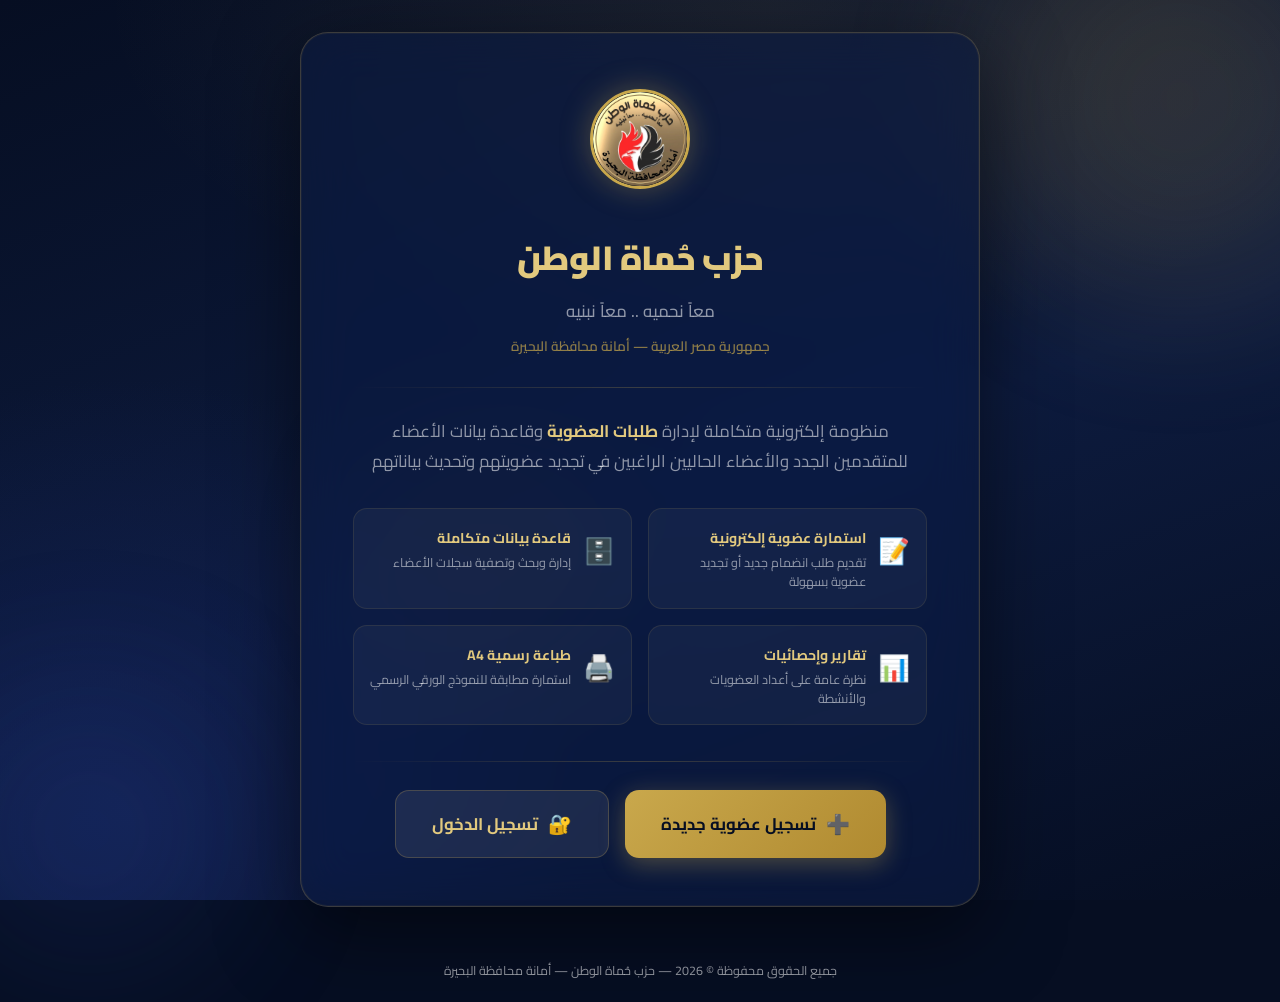
==== commit d0244ce8: "feat: landing page + app separation + scrollbar fix" ====
--- a/public/index.html
+++ b/public/index.html
@@ -3,1259 +3,317 @@
 <head>
   <meta charset="UTF-8">
   <meta name="viewport" content="width=device-width, initial-scale=1.0">
-  <title>حزب حماة الوطن - منظومة طلبات العضوية وقاعدة البيانات</title>
-  
-  <!-- Google Fonts for premium Arabic typography -->
+  <title>حزب حُماة الوطن — أمانة محافظة البحيرة</title>
   <link rel="preconnect" href="https://fonts.googleapis.com">
-  <link rel="preconnect" href="https://fonts.gstatic.com" crossorigin>
-  <link href="https://fonts.googleapis.com/css2?family=Cairo:wght@400;600;700;800;900&family=Tajawal:wght@400;500;700;800&family=Amiri:ital,wght@0,400;0,700;1,400&display=swap" rel="stylesheet">
-  
-  <link rel="stylesheet" href="style.css?v=3.0">
+  <link href="https://fonts.googleapis.com/css2?family=Cairo:wght@300;400;500;600;700;800;900&family=Tajawal:wght@400;500;700;800&display=swap" rel="stylesheet">
   <link rel="shortcut icon" href="assets/badge.jpg" type="image/jpeg">
+  <style>
+    *, *::before, *::after { box-sizing: border-box; margin: 0; padding: 0; }
+
+    :root {
+      --navy:        #0d1b3e;
+      --navy-deep:   #060e22;
+      --gold:        #c9a84c;
+      --gold-light:  #e2c97e;
+      --gold-dim:    #8a6a2a;
+      --white:       #ffffff;
+      --text-muted:  rgba(255,255,255,0.55);
+      --border:      rgba(201,168,76,0.25);
+    }
+
+    html, body { height: 100%; }
+    body {
+      font-family: 'Cairo', 'Tajawal', sans-serif;
+      background: var(--navy-deep);
+      color: var(--white);
+      min-height: 100vh;
+      overflow-x: hidden;
+      overflow-y: auto;
+      display: flex;
+      flex-direction: column;
+    }
+
+    /* Animated background */
+    .bg-layer {
+      position: fixed; inset: 0; z-index: 0;
+      background:
+        radial-gradient(ellipse 80% 60% at 60% 0%, rgba(201,168,76,0.10) 0%, transparent 65%),
+        radial-gradient(ellipse 60% 80% at 10% 90%, rgba(18,32,80,0.9) 0%, transparent 60%),
+        linear-gradient(160deg, #060e22 0%, #0d1b3e 55%, #060e22 100%);
+    }
+    .bg-orb {
+      position: fixed; border-radius: 50%; filter: blur(80px); opacity: 0.15; z-index: 0;
+      animation: floatOrb 8s ease-in-out infinite alternate;
+    }
+    .bg-orb.o1 { width: 400px; height: 400px; background: var(--gold); top: -100px; right: -100px; }
+    .bg-orb.o2 { width: 300px; height: 300px; background: #2a4caa; bottom: -80px; left: -60px; animation-delay: 3s; }
+    .bg-orb.o3 { width: 200px; height: 200px; background: var(--gold-dim); top: 50%; left: 30%; animation-delay: 1.5s; }
+    @keyframes floatOrb { from { transform: translate(0,0) scale(1); } to { transform: translate(20px, 30px) scale(1.1); } }
+
+    /* Main content */
+    .landing {
+      position: relative; z-index: 10;
+      flex: 1;
+      display: flex;
+      align-items: center;
+      justify-content: center;
+      padding: 2rem;
+    }
+
+    .landing-card {
+      background: rgba(13,27,62,0.65);
+      backdrop-filter: blur(24px) saturate(1.4);
+      -webkit-backdrop-filter: blur(24px) saturate(1.4);
+      border: 1px solid var(--border);
+      border-radius: 28px;
+      padding: 56px 52px 48px;
+      width: 100%;
+      max-width: 680px;
+      text-align: center;
+      box-shadow: 0 24px 80px rgba(0,0,0,0.5), 0 0 0 1px rgba(201,168,76,0.06) inset;
+      animation: cardIn 0.6s cubic-bezier(0.22,1,0.36,1) both;
+    }
+    @keyframes cardIn {
+      from { opacity: 0; transform: translateY(40px) scale(0.96); }
+      to   { opacity: 1; transform: translateY(0) scale(1); }
+    }
+
+    /* Logo */
+    .logo-wrap { margin-bottom: 28px; }
+    .logo-img {
+      width: 100px; height: 100px;
+      border-radius: 50%;
+      border: 3px solid var(--gold);
+      object-fit: cover;
+      box-shadow: 0 0 30px rgba(201,168,76,0.35);
+      animation: pulse 3s ease-in-out infinite;
+    }
+    @keyframes pulse {
+      0%, 100% { box-shadow: 0 0 30px rgba(201,168,76,0.35); }
+      50% { box-shadow: 0 0 50px rgba(201,168,76,0.55); }
+    }
+
+    .party-name {
+      font-size: 2.1rem;
+      font-weight: 900;
+      color: var(--gold-light);
+      margin: 18px 0 6px;
+      letter-spacing: -0.5px;
+    }
+    .party-slogan {
+      font-size: 1.05rem;
+      color: var(--text-muted);
+      margin-bottom: 6px;
+      font-weight: 500;
+    }
+    .party-branch {
+      font-size: 0.85rem;
+      color: rgba(201,168,76,0.7);
+      font-weight: 600;
+      margin-bottom: 8px;
+    }
+
+    .divider {
+      height: 1px;
+      background: linear-gradient(to right, transparent, var(--border), transparent);
+      margin: 28px 0;
+    }
+
+    /* Welcome text */
+    .welcome-text {
+      font-size: 1.05rem;
+      color: var(--text-muted);
+      line-height: 1.8;
+      margin-bottom: 32px;
+    }
+    .welcome-text strong {
+      color: var(--gold-light);
+      font-weight: 700;
+    }
+
+    /* Feature items */
+    .features {
+      display: grid;
+      grid-template-columns: 1fr 1fr;
+      gap: 16px;
+      margin-bottom: 36px;
+      text-align: right;
+    }
+    .feature-item {
+      display: flex;
+      align-items: flex-start;
+      gap: 12px;
+      background: rgba(255,255,255,0.04);
+      border: 1px solid rgba(201,168,76,0.12);
+      border-radius: 14px;
+      padding: 16px;
+      transition: all 0.25s ease;
+    }
+    .feature-item:hover {
+      background: rgba(201,168,76,0.08);
+      border-color: rgba(201,168,76,0.3);
+      transform: translateY(-2px);
+    }
+    .feature-icon {
+      font-size: 1.6rem;
+      flex-shrink: 0;
+      margin-top: 2px;
+    }
+    .feature-info h4 {
+      font-size: 0.88rem;
+      font-weight: 700;
+      color: var(--gold-light);
+      margin-bottom: 3px;
+    }
+    .feature-info p {
+      font-size: 0.78rem;
+      color: var(--text-muted);
+      line-height: 1.5;
+    }
+
+    /* CTA buttons */
+    .cta-group {
+      display: flex;
+      gap: 16px;
+      justify-content: center;
+      flex-wrap: wrap;
+    }
+    .cta-btn {
+      display: inline-flex;
+      align-items: center;
+      gap: 10px;
+      padding: 15px 36px;
+      border-radius: 14px;
+      font-family: 'Cairo', sans-serif;
+      font-size: 1.05rem;
+      font-weight: 700;
+      cursor: pointer;
+      text-decoration: none;
+      border: none;
+      transition: all 0.25s ease;
+    }
+    .cta-btn:hover { transform: translateY(-3px); }
+
+    .cta-primary {
+      background: linear-gradient(135deg, var(--gold) 0%, #b08a30 100%);
+      color: var(--navy-deep);
+      box-shadow: 0 6px 24px rgba(201,168,76,0.35);
+    }
+    .cta-primary:hover {
+      box-shadow: 0 10px 36px rgba(201,168,76,0.5);
+    }
+
+    .cta-secondary {
+      background: rgba(255,255,255,0.08);
+      color: var(--gold-light);
+      border: 1.5px solid var(--border);
+    }
+    .cta-secondary:hover {
+      background: rgba(201,168,76,0.12);
+      border-color: var(--gold);
+      box-shadow: 0 6px 24px rgba(201,168,76,0.2);
+    }
+
+    .cta-icon { font-size: 1.2rem; }
+
+    /* Footer */
+    .landing-footer {
+      position: relative; z-index: 10;
+      text-align: center;
+      padding: 20px;
+      color: var(--text-muted);
+      font-size: 0.78rem;
+    }
+
+    /* Responsive */
+    @media (max-width: 640px) {
+      .landing-card { padding: 36px 24px 32px; border-radius: 20px; }
+      .party-name { font-size: 1.5rem; }
+      .features { grid-template-columns: 1fr; }
+      .cta-group { flex-direction: column; }
+      .cta-btn { width: 100%; justify-content: center; }
+    }
+  </style>
 </head>
 <body>
 
-  <!-- Top App Navigation & Header -->
-  <header class="app-header no-print">
-    <div class="header-container">
-      <div class="brand-box">
-        <img src="assets/badge.jpg" alt="بادج حزب حماة الوطن - أمانة محافظة البحيرة" class="header-badge-img">
-        <div class="brand-text">
-          <h1>حزب حُماة الوطن</h1>
-          <p class="slogan">معاً نحميه .. معاً نبنيه &bull; أمانة محافظة البحيرة</p>
-        </div>
+  <!-- Animated background -->
+  <div class="bg-layer"></div>
+  <div class="bg-orb o1"></div>
+  <div class="bg-orb o2"></div>
+  <div class="bg-orb o3"></div>
+
+  <div class="landing">
+    <div class="landing-card">
+
+      <!-- Logo & Branding -->
+      <div class="logo-wrap">
+        <img src="assets/badge.jpg" alt="شعار حزب حماة الوطن" class="logo-img">
       </div>
-
-      <nav class="nav-tabs" role="tablist">
-        <button class="nav-tab active" data-target="tab-form" id="btn-tab-form">
-          <span class="icon">📝</span>
-          <span>استمارة العضوية</span>
-        </button>
-        <button class="nav-tab" data-target="tab-database" id="btn-tab-database">
-          <span class="icon">🗄️</span>
-          <span>سجل الأعضاء والبيانات</span>
-          <span class="badge-count" id="header-member-count">0</span>
-        </button>
-        <button class="nav-tab" data-target="tab-stats" id="btn-tab-stats">
-          <span class="icon">📊</span>
-          <span>الإحصائيات والتقارير</span>
-        </button>
-        <button class="nav-tab" data-target="tab-print-preview" id="btn-tab-print-preview">
-          <span class="icon">🖨️</span>
-          <span>معاينة الطباعة الرسمية</span>
-        </button>
-        <button class="nav-tab" data-target="tab-users" id="btn-tab-users" onclick="fetchUsers()" style="display:none">
-          <span class="icon">👥</span>
-          <span>إدارة المستخدمين</span>
-        </button>
-      </nav>
-
-      <div class="header-actions">
-        <button class="btn-home-icon" onclick="switchTab('tab-form'); resetForm();" title="الصفحة الرئيسية">
-          🏠
-        </button>
-        <button class="btn btn-outline" id="btn-export-header" title="تصدير قاعدة البيانات إلى ملف Excel" onclick="exportCSV()">
-          📥 تصدير Excel
-        </button>
-        <button class="btn btn-primary" onclick="switchTab('tab-form'); resetForm();" id="btn-new-app">
-          ➕ طلب جديد
-        </button>
-        <!-- User Info -->
-        <div id="header-user-info" class="header-user-info"></div>
-      </div>
-    </div>
-  </header>
-
-  <!-- Main Application Container -->
-  <main class="main-content">
-    
-    <!-- ========================================================================= -->
-    <!-- TAB 1: استمارة طلب العضوية الإلكترونية -->
-    <!-- ========================================================================= -->
-    <section id="tab-form" class="tab-pane active no-print">
-      <div class="form-wrapper">
-        
-        <!-- Form Header Card -->
-        <div class="form-title-card">
-          <div class="title-decor-badge">
-            <img src="assets/badge.jpg" alt="شعار حماة الوطن" class="badge-form-top">
-          </div>
-          <div class="title-details">
-            <span class="party-subhead">جمهورية مصر العربية &bull; حزب حماة الوطن</span>
-            <h2 id="form-main-heading">استمارة طلب عضوية</h2>
-            <p class="party-motto">"معاً نحميه .. معاً نبنيه - حزب كل المصريين"</p>
-          </div>
-          <div class="form-meta-tag">
-            <span class="meta-label" id="form-mode-label">طلب انضمام جديد</span>
-            <span class="meta-number" id="form-display-number">HW-BH-2026-XXXX</span>
+      <h1 class="party-name">حزب حُماة الوطن</h1>
+      <p class="party-slogan">معاً نحميه .. معاً نبنيه</p>
+      <p class="party-branch">جمهورية مصر العربية — أمانة محافظة البحيرة</p>
+
+      <div class="divider"></div>
+
+      <!-- Welcome Text -->
+      <p class="welcome-text">
+        منظومة إلكترونية متكاملة لإدارة <strong>طلبات العضوية</strong> وقاعدة بيانات الأعضاء
+        <br>للمتقدمين الجدد والأعضاء الحاليين الراغبين في تجديد عضويتهم وتحديث بياناتهم
+      </p>
+
+      <!-- Features -->
+      <div class="features">
+        <div class="feature-item">
+          <span class="feature-icon">📝</span>
+          <div class="feature-info">
+            <h4>استمارة عضوية إلكترونية</h4>
+            <p>تقديم طلب انضمام جديد أو تجديد عضوية بسهولة</p>
           </div>
         </div>
-
-        <!-- نوع الطلب: عضو جديد أم تجديد عضوية -->
-        <div class="membership-type-selector-card">
-          <div class="selector-header">
-            <h3>📌 اختر نوع المعاملة :</h3>
-            <p>يرجى تحديد ما إذا كنت تنضم للحزب لأول مرة، أو عضو مسجل ترغب في تجديد العضوية وتحديث بياناتك</p>
-          </div>
-          <div class="mode-options-grid">
-            <label class="mode-option-card active" id="card-mode-new" onclick="setMembershipMode('new')">
-              <input type="radio" name="membership_mode" value="new" checked>
-              <div class="mode-content">
-                <span class="mode-icon">🌟</span>
-                <div class="mode-text">
-                  <strong>عضو جديد (طلب انضمام لأول مرة)</strong>
-                  <p>تسجيل استمارة عضوية جديدة وإدخال البيانات لأول مرة</p>
-                </div>
-              </div>
-            </label>
-
-            <label class="mode-option-card" id="card-mode-renew" onclick="setMembershipMode('renew')">
-              <input type="radio" name="membership_mode" value="renew">
-              <div class="mode-content">
-                <span class="mode-icon">🔄</span>
-                <div class="mode-text">
-                  <strong>عضو قائم (تجديد عضوية / تحديث بيانات)</strong>
-                  <p>استرجاع البيانات تلقائياً بالرقم القومي أو الاسم لتجديد العضوية</p>
-                </div>
-              </div>
-            </label>
-          </div>
-
-          <!-- صندوق البحث والاسترجاع للعضو القائم -->
-          <div id="renewal-search-box" class="renewal-search-container hidden">
-            <div class="renewal-search-inner">
-              <label for="renew-search-input">
-                <strong>🔍 استرجاع بيانات العضو المسجل من قاعدة البيانات :</strong>
-              </label>
-              <div class="search-input-group">
-                <input type="text" id="renew-search-input" placeholder="أدخل الرقم القومي (١٤ رقم) أو الاسم أو رقم العضوية..." autocomplete="off">
-                <button type="button" class="btn btn-primary" onclick="searchExistingMember()" id="btn-renew-search">
-                  ⚡ بحث واسترجاع البيانات
-                </button>
-              </div>
-              <div id="renew-search-results" class="search-dropdown-results hidden"></div>
-              <div id="renew-alert-box" class="renew-alert-box hidden"></div>
-            </div>
+        <div class="feature-item">
+          <span class="feature-icon">🗄️</span>
+          <div class="feature-info">
+            <h4>قاعدة بيانات متكاملة</h4>
+            <p>إدارة وبحث وتصفية سجلات الأعضاء</p>
           </div>
         </div>
-
-        <form id="membership-form" class="official-form" novalidate>
-          <input type="hidden" id="edit-member-id" value="">
-
-          <!-- القسم الأول: البيانات الشخصية والوظيفية -->
-          <div class="form-section">
-            <div class="section-header">
-              <span class="section-num">١</span>
-              <h3>البيانات الشخصية وبيانات الإقامة والعمل</h3>
-            </div>
-
-            <div class="grid-2-cols">
-              
-              <!-- الاسم رباعي -->
-              <div class="form-group required">
-                <label for="full_name">الاســـم رباعـــي :</label>
-                <div class="input-wrap">
-                  <input type="text" id="full_name" name="full_name" required placeholder="أدخل الاسم رباعياً كما هو بالبطاقة" autocomplete="name">
-                </div>
-              </div>
-
-              <!-- اسم الشهرة -->
-              <div class="form-group">
-                <label for="nickname">اســـم الشهـــرة :</label>
-                <div class="input-wrap">
-                  <input type="text" id="nickname" name="nickname" placeholder="اسم الشهرة أو اللقب المعروف به">
-                </div>
-              </div>
-
-              <!-- الرقم القومي -->
-              <div class="form-group required">
-                <label for="national_id">الرقـــم القومـــي (١٤ رقماً) :</label>
-                <div class="input-wrap">
-                  <input type="text" id="national_id" name="national_id" maxlength="14" required placeholder="الرقم القومي المكون من 14 رقم" pattern="[0-9]{14}">
-                </div>
-                <small class="field-hint" id="nid-hint">سيتم استنتاج تاريخ الميلاد والمحافظة تلقائياً من الرقم القومي</small>
-              </div>
-
-              <!-- صادر من وتاريخه -->
-              <div class="grid-2-subcols">
-                <div class="form-group">
-                  <label for="id_issued_by">صــــادر مـــن :</label>
-                  <input type="text" id="id_issued_by" name="id_issued_by" placeholder="سجل مدني دمنهور / كفر الدوار...">
-                </div>
-                <div class="form-group">
-                  <label for="id_issue_date">بتاريـــــــــخ :</label>
-                  <input type="date" id="id_issue_date" name="id_issue_date">
-                </div>
-              </div>
-
-              <!-- البريد الإلكتروني -->
-              <div class="form-group">
-                <label for="email">البريد الإلكتروني :</label>
-                <div class="input-wrap">
-                  <input type="email" id="email" name="email" placeholder="example@domain.com" dir="ltr" class="ltr-input">
-                </div>
-              </div>
-
-              <!-- تاريخ الميلاد -->
-              <div class="form-group">
-                <label for="birth_date">تاريـــخ الميـــلاد :</label>
-                <input type="date" id="birth_date" name="birth_date">
-              </div>
-
-              <!-- محل الإقامة الحالي -->
-              <div class="form-group">
-                <label for="address">محل الإقامة الحالي :</label>
-                <input type="text" id="address" name="address" placeholder="العنوان بالتفصيل (المركز / الحي / الشارع)">
-              </div>
-
-              <!-- المحافظة -->
-              <div class="form-group">
-                <label for="governorate">المحافظــــــــــــــة :</label>
-                <select id="governorate" name="governorate" onchange="handleGovernorateChange()">
-                  <option value="البحيرة" selected>البحيرة</option>
-                  <option value="الإسكندرية">الإسكندرية</option>
-                  <option value="القاهرة">القاهرة</option>
-                  <option value="الجيزة">الجيزة</option>
-                  <option value="الغربية">الغربية</option>
-                  <option value="كفر الشيخ">كفر الشيخ</option>
-                  <option value="المنوفية">المنوفية</option>
-                  <option value="الشرقية">الشرقية</option>
-                  <option value="الدقهلية">الدقهلية</option>
-                  <option value="دمياط">دمياط</option>
-                  <option value="مرسى مطروح">مرسى مطروح</option>
-                  <option value="القليوبية">القليوبية</option>
-                  <option value="محافظة أخرى">محافظة أخرى...</option>
-                </select>
-              </div>
-
-              <!-- الدائرة الانتخابية (Combobox) -->
-              <div class="form-group" id="electoral-district-container">
-                <label for="electoral_district">الدائرة الانتخابيـة (المركز / البندر) :</label>
-                <select id="electoral_district" name="electoral_district" onchange="handleElectoralDistrictChange()">
-                  <option value="">-- اختر المركز أو الدائرة الانتخابية (محافظة البحيرة) --</option>
-                  <option value="بندر دمنهور">بندر دمنهور</option>
-                  <option value="مركز دمنهور">مركز دمنهور</option>
-                  <option value="بندر كفر الدوار">بندر كفر الدوار</option>
-                  <option value="مركز كفر الدوار">مركز كفر الدوار</option>
-                  <option value="ايتاي البارود">ايتاي البارود</option>
-                  <option value="الدلنجات">الدلنجات</option>
-                  <option value="كوم حمادة">كوم حمادة</option>
-                  <option value="شبراخيت">شبراخيت</option>
-                  <option value="الرحمانية">الرحمانية</option>
-                  <option value="المحمودية">المحمودية</option>
-                  <option value="رشيد">رشيد</option>
-                  <option value="ادكو">ادكو</option>
-                  <option value="ابوحمص">ابوحمص</option>
-                  <option value="حوش عيسى">حوش عيسى</option>
-                  <option value="ابو المطامير">ابو المطامير</option>
-                  <option value="النوبارية">النوبارية</option>
-                  <option value="بدر">بدر</option>
-                  <option value="وادى النطرون">وادى النطرون</option>
-                  <option value="other">مركز / دائرة أخرى (كتابة يدوية)...</option>
-                </select>
-                <input type="text" id="electoral_district_custom" name="electoral_district_custom" placeholder="اكتب اسم المركز / الدائرة الانتخابية يدوياً..." style="display:none; margin-top: 8px;">
-                <small class="field-hint">📍 قائمة منسدلة (Combobox) تحتوي على كافة مراكز وبنادر محافظة البحيرة للاختيار المباشر منها.</small>
-              </div>
-
-              <!-- النقابة المنتمي إليها -->
-              <div class="form-group">
-                <label for="syndicate">النقابة المنتمي إليها :</label>
-                <input type="text" id="syndicate" name="syndicate" placeholder="نقابة المهندسين / الأطباء / المعلمين / المحامين / التجاريين...">
-              </div>
-
-              <!-- آخر مؤهل ودرجة علمية -->
-              <div class="form-group">
-                <label for="qualification">آخر مؤهل ودرجة علمية :</label>
-                <input type="text" id="qualification" name="qualification" placeholder="بكالوريوس / ليسانس / ماجستير / دكتوراه / دبلوم...">
-              </div>
-
-              <!-- الوظيفة -->
-              <div class="form-group">
-                <label for="job_title">الوظيفـــــــــــــــــــة :</label>
-                <input type="text" id="job_title" name="job_title" placeholder="المسمى الوظيفي الحالي">
-              </div>
-
-              <!-- محل العمل -->
-              <div class="form-group">
-                <label for="workplace">محــــل العمـــــــل :</label>
-                <input type="text" id="workplace" name="workplace" placeholder="اسم الجهة أو الشركة أو المؤسسة">
-              </div>
-
-              <!-- قطاع العمل ومجالاته -->
-              <div class="form-group">
-                <label for="work_sector">قطاع العمل ومجالاته :</label>
-                <input type="text" id="work_sector" name="work_sector" placeholder="حكومي / خاص / أعمال حرة / قطاع طبي / تعليم / زراعي...">
-              </div>
-
-              <!-- رقم التليفون -->
-              <div class="form-group">
-                <label for="phone">رقـــــم التليفــــــون :</label>
-                <input type="text" id="phone" name="phone" placeholder="التليفون الأرضي (مع كود المحافظة)" dir="ltr" class="ltr-input">
-              </div>
-
-              <!-- رقم المحمول -->
-              <div class="form-group required">
-                <label for="mobile">رقــــم المحمـــــول :</label>
-                <input type="text" id="mobile" name="mobile" required placeholder="01xxxxxxxxx" dir="ltr" class="ltr-input" maxlength="11">
-              </div>
-
-            </div>
-
-            <!-- المناصب العامة أو التطوعية -->
-            <div class="form-group full-width" style="margin-top: 15px;">
-              <label for="public_positions">المناصب العامة أو التطوعية في أية جهات أو مؤسسات حالياً أو سابقاً :</label>
-              <textarea id="public_positions" name="public_positions" rows="2" placeholder="المناصب القيادية، الجمعيات الخيرية، المجالس التطوعية، النقابية أو المجتمعية..."></textarea>
-            </div>
-          </div>
-
-          <!-- القسم الثاني: الأنشطة التي يمكن المشاركة فيها -->
-          <div class="form-section">
-            <div class="section-header">
-              <span class="section-num">٢</span>
-              <h3>الأنشطة التي يمكن المشاركة فيها :</h3>
-            </div>
-            <p class="section-desc">حدد اللجان أو الأنشطة الحزبية التي ترغب في تفعيل عضويتك ومشاركتك من خلالها (يمكنك اختيار أكثر من نشاط):</p>
-
-            <div class="activities-grid">
-              <label class="activity-card">
-                <input type="checkbox" name="activities" value="شبابي">
-                <span class="card-box">
-                  <span class="act-icon">⚡</span>
-                  <span class="act-title">شبابي</span>
-                </span>
-              </label>
-
-              <label class="activity-card">
-                <input type="checkbox" name="activities" value="ثقافي">
-                <span class="card-box">
-                  <span class="act-icon">📚</span>
-                  <span class="act-title">ثقافي</span>
-                </span>
-              </label>
-
-              <label class="activity-card">
-                <input type="checkbox" name="activities" value="سياسي">
-                <span class="card-box">
-                  <span class="act-icon">🏛️</span>
-                  <span class="act-title">سياسي</span>
-                </span>
-              </label>
-
-              <label class="activity-card">
-                <input type="checkbox" name="activities" value="علمي">
-                <span class="card-box">
-                  <span class="act-icon">🔬</span>
-                  <span class="act-title">علمي</span>
-                </span>
-              </label>
-
-              <label class="activity-card">
-                <input type="checkbox" name="activities" value="مرأة">
-                <span class="card-box">
-                  <span class="act-icon">👩</span>
-                  <span class="act-title">مرأة</span>
-                </span>
-              </label>
-
-              <label class="activity-card">
-                <input type="checkbox" name="activities" value="جماهيري">
-                <span class="card-box">
-                  <span class="act-icon">👥</span>
-                  <span class="act-title">جماهيري</span>
-                </span>
-              </label>
-
-              <label class="activity-card">
-                <input type="checkbox" name="activities" value="تنظيم">
-                <span class="card-box">
-                  <span class="act-icon">📋</span>
-                  <span class="act-title">تنظيم</span>
-                </span>
-              </label>
-
-              <label class="activity-card">
-                <input type="checkbox" name="activities" value="إعلام">
-                <span class="card-box">
-                  <span class="act-icon">🎙️</span>
-                  <span class="act-title">إعلام</span>
-                </span>
-              </label>
-
-              <label class="activity-card">
-                <input type="checkbox" name="activities" value="علاقات عامة">
-                <span class="card-box">
-                  <span class="act-icon">🤝</span>
-                  <span class="act-title">علاقات عامة</span>
-                </span>
-              </label>
-
-              <label class="activity-card">
-                <input type="checkbox" name="activities" value="رياضي">
-                <span class="card-box">
-                  <span class="act-icon">⚽</span>
-                  <span class="act-title">رياضي</span>
-                </span>
-              </label>
-
-              <label class="activity-card">
-                <input type="checkbox" name="activities" value="استراتيجي">
-                <span class="card-box">
-                  <span class="act-icon">🎯</span>
-                  <span class="act-title">استراتيجي</span>
-                </span>
-              </label>
-            </div>
-          </div>
-
-          <!-- القسم الثالث: الانتماء لأحزاب أخرى والترشح للانتخابات -->
-          <div class="form-section">
-            <div class="section-header">
-              <span class="section-num">٣</span>
-              <h3>السجل السياسي والانتخابي السابق</h3>
-            </div>
-
-            <!-- هل سبق الانتماء لأحزاب أخرى -->
-            <div class="conditional-block">
-              <div class="radio-question">
-                <span class="q-title">هل سبق الانتماء لأحزاب أخرى ؟</span>
-                <div class="radio-options">
-                  <label class="radio-label">
-                    <input type="radio" name="previous_parties_status" value="yes" onchange="togglePartiesDetails(true)">
-                    <span>(نعم)</span>
-                  </label>
-                  <label class="radio-label">
-                    <input type="radio" name="previous_parties_status" value="no" checked onchange="togglePartiesDetails(false)">
-                    <span>(لا)</span>
-                  </label>
-                </div>
-              </div>
-
-              <div id="parties-details-box" class="sub-fields-box hidden">
-                <p class="sub-instruction">في حال نعم اذكر اسم الحزب أو الأحزاب خلال آخر ٢٠ سنة :</p>
-                <div class="grid-2-cols">
-                  <div class="form-group inline-numbered">
-                    <span class="item-num">١-</span>
-                    <input type="text" id="prev_party_1" placeholder="اسم الحزب الأول">
-                  </div>
-                  <div class="form-group inline-numbered">
-                    <span class="item-num">٣-</span>
-                    <input type="text" id="prev_party_3" placeholder="اسم الحزب الثالث">
-                  </div>
-                  <div class="form-group inline-numbered">
-                    <span class="item-num">٢-</span>
-                    <input type="text" id="prev_party_2" placeholder="اسم الحزب الثاني">
-                  </div>
-                  <div class="form-group inline-numbered">
-                    <span class="item-num">٤-</span>
-                    <input type="text" id="prev_party_4" placeholder="اسم الحزب الرابع">
-                  </div>
-                </div>
-              </div>
-            </div>
-
-            <hr class="section-divider">
-
-            <!-- هل سبق الترشح في أية انتخابات -->
-            <div class="conditional-block">
-              <div class="radio-question">
-                <span class="q-title">هل سبق الترشح في أية انتخابات من قبل ؟</span>
-                <div class="radio-options">
-                  <label class="radio-label">
-                    <input type="radio" name="elections_nomination_status" value="yes" onchange="toggleElectionsDetails(true)">
-                    <span>(نعم)</span>
-                  </label>
-                  <label class="radio-label">
-                    <input type="radio" name="elections_nomination_status" value="no" checked onchange="toggleElectionsDetails(false)">
-                    <span>(لا)</span>
-                  </label>
-                </div>
-              </div>
-
-              <div id="elections-details-box" class="sub-fields-box hidden">
-                <p class="sub-instruction">في حال ذكر نعم برجاء ذكر جهة الترشيح :</p>
-                <div class="election-entities-wrap">
-                  <label class="check-inline"><input type="checkbox" name="elections_entities" value="مجلس نواب"> مجلس نواب</label>
-                  <label class="check-inline"><input type="checkbox" name="elections_entities" value="مجلس شيوخ"> مجلس شيوخ</label>
-                  <label class="check-inline"><input type="checkbox" name="elections_entities" value="أندية نقابات"> أندية نقابات</label>
-                  <label class="check-inline"><input type="checkbox" name="elections_entities" value="مجالس محلية"> مجالس محلية</label>
-                  <label class="check-inline"><input type="checkbox" name="elections_entities" value="اتحادات رياضية"> اتحادات رياضية</label>
-                  <label class="check-inline"><input type="checkbox" name="elections_entities" value="مراكز شباب"> مراكز شباب</label>
-                  <label class="check-inline"><input type="checkbox" name="elections_entities" value="اتحادات طلابية"> اتحادات طلابية</label>
-                  <label class="check-inline"><input type="checkbox" name="elections_entities" value="أخرى" id="chk-election-other" onchange="document.getElementById('elections_other_entity').disabled = !this.checked"> أخرى :</label>
-                  <input type="text" id="elections_other_entity" name="elections_other_entity" placeholder="حدد جهة الترشيح الأخرى" disabled class="small-text-input">
-                </div>
-
-                <div class="form-group full-width" style="margin-top: 15px;">
-                  <label for="elections_details">برجاء إثبات أعوام الترشح ونتيجتها وأية بيانات ترغب في إثباتها بشأن النشاط العام والسياسي :</label>
-                  <textarea id="elections_details" name="elections_details" rows="2" placeholder="اكتب تفاصيل أعوام الترشح والنتائج المحققة والمشاركات العامة..."></textarea>
-                </div>
-              </div>
-            </div>
-
-            <hr class="section-divider">
-
-            <!-- اسم مؤيد الطلب وصفته -->
-            <div class="grid-2-cols">
-              <div class="form-group">
-                <label for="endorser_name">اسم مؤيد الطلب :</label>
-                <input type="text" id="endorser_name" name="endorser_name" placeholder="اسم العضو أو القيادي المؤيد للطلب">
-              </div>
-              <div class="form-group">
-                <label for="endorser_title">صفتـــــــــــه :</label>
-                <input type="text" id="endorser_title" name="endorser_title" placeholder="صفته الحزبية أو الوظيفية">
-              </div>
-            </div>
-          </div>
-
-          <!-- القسم الرابع: المرفقات (الصورة الشخصية وبطاقة الرقم القومي) -->
-          <div class="form-section">
-            <div class="section-header">
-              <span class="section-num">٤</span>
-              <h3>المرفقات والمستندات المطلوبة (صورة البطاقة + صور شخصية)</h3>
-            </div>
-            
-            <div class="grid-2-cols upload-section">
-              
-              <!-- الصورة الشخصية -->
-              <div class="upload-card">
-                <div class="upload-info">
-                  <span class="upload-icon">👤</span>
-                  <h4>الصورة الشخصية (حديثة)</h4>
-                  <p>مرفق ٢ صورة شخصية للمتقدم</p>
-                </div>
-                <div class="upload-control">
-                  <input type="file" id="input_photo" accept="image/*" class="file-input-hidden" onchange="handleFilePreview(this, 'preview_photo')">
-                  <label for="input_photo" class="btn btn-file">📁 اختيار صورة</label>
-                  <div class="preview-box" id="box_preview_photo">
-                    <img id="preview_photo" src="assets/badge.jpg" alt="معاينة الصورة الشخصية">
-                  </div>
-                </div>
-              </div>
-
-              <!-- صورة بطاقة الرقم القومي -->
-              <div class="upload-card">
-                <div class="upload-info">
-                  <span class="upload-icon">🪪</span>
-                  <h4>صورة بطاقة الرقم القومي</h4>
-                  <p>مرفق صورة بطاقة الرقم القومي سارية</p>
-                </div>
-                <div class="upload-control">
-                  <input type="file" id="input_national_id" accept="image/*" class="file-input-hidden" onchange="handleFilePreview(this, 'preview_national_id')">
-                  <label for="input_national_id" class="btn btn-file">📁 اختيار صورة البطاقة</label>
-                  <div class="preview-box id-card-preview" id="box_preview_nid">
-                    <img id="preview_national_id" src="assets/badge.jpg" alt="معاينة بطاقة الرقم القومي">
-                  </div>
-                </div>
-              </div>
-
-            </div>
-          </div>
-
-          <!-- القسم الخامس: التعليمات والإقرار الرسمي (تكتب كما هي دون أي تحريف) -->
-          <div class="form-section pledge-section">
-            <div class="pledge-header">
-              <span class="badge-eagle">🦅</span>
-              <h3>السيد الفريق / رئيس الحزب</h3>
-            </div>
-
-            <div class="official-pledge-text">
-              <p>
-                <strong>« أرغب في الانضمام لحزب حماة الوطن .. مؤمناً بلائحته وأهدافه .. مقدراً لكل جهد من أجل رفعة مصرنا الحبيبة وأقر أنني لست عضواً في أي حزب سياسي آخر وبياناتي عالية صحيحة وعلى مسئوليتي. وهذا إقرار مني بذلك ... »</strong>
-              </p>
-            </div>
-
-            <div class="pledge-signatures-grid">
-              <div class="sig-col">
-                <div class="sig-row">
-                  <span class="sig-title">التاريـــــخ :</span>
-                  <span class="sig-val" id="pledge-date-val">2026 / 08 / 15</span>
-                </div>
-                <div class="sig-row">
-                  <span class="sig-title">الـــــرأي :</span>
-                  <span class="sig-val text-muted">[ خاص بأمانة شئون العضوية ]</span>
-                </div>
-              </div>
-
-              <div class="sig-col">
-                <div class="sig-row">
-                  <span class="sig-title">الاســـــم :</span>
-                  <span class="sig-val font-bold" id="pledge-name-val">مقدم الطلب</span>
-                </div>
-                <div class="sig-row">
-                  <span class="sig-title">التوقيــــع :</span>
-                  <div class="signature-line-box">
-                    <label class="check-pledge">
-                      <input type="checkbox" id="pledge-agreed" required checked>
-                      <span>أقر بصحة البيانات وموافقتي على نص الإقرار أعلاه</span>
-                    </label>
-                  </div>
-                </div>
-              </div>
-            </div>
-
-            <div class="official-footer-note">
-              <div class="officer-box">
-                <span class="note-attachments">📌 مرفق صورة الرقم القومي + ٢ صورة شخصية</span>
-                <span class="officer-sign">أمين شئون العضوية : ( ............................................... )</span>
-              </div>
-              <div class="party-seal-text">
-                حزب حماة الوطن - حزب كل المصريين
-              </div>
-            </div>
-          </div>
-
-          <!-- أزرار الإجراءات -->
-          <div class="form-actions-bar">
-            <button type="submit" class="btn btn-success btn-lg" id="btn-submit-form">
-              💾 حفظ وتسجيل الاستمارة في قاعدة البيانات
-            </button>
-            <button type="button" class="btn btn-secondary btn-lg" onclick="saveAndPrintPreview()">
-              🖨️ حفظ ومعاينة الطباعة الرسمية
-            </button>
-            <button type="button" class="btn btn-outline btn-lg" onclick="resetForm()">
-              🔄 تفريغ الحقول
-            </button>
-          </div>
-
-        </form>
-      </div>
-    </section>
-
-    <!-- ========================================================================= -->
-    <!-- TAB 2: سجل وقاعدة بيانات الأعضاء (Dashboard) -->
-    <!-- ========================================================================= -->
-    <section id="tab-database" class="tab-pane no-print">
-      <div class="database-wrapper">
-        
-        <!-- Dashboard Top Bar -->
-        <div class="db-header-card">
-          <div class="db-title-area">
-            <h2>سجل أعضاء حزب حماة الوطن</h2>
-            <p>قاعدة البيانات المركزية لأمانة محافظة البحيرة - عرض وتصفية وبحث وطباعة الاستمارات</p>
-          </div>
-          <div class="db-actions-area">
-            <button class="btn btn-excel" onclick="exportCSV()">
-              📊 تصدير البيانات إلى Excel (CSV)
-            </button>
-            <button class="btn btn-primary" onclick="switchTab('tab-form'); resetForm();">
-              ➕ إضافة استمارة جديدة
-            </button>
+        <div class="feature-item">
+          <span class="feature-icon">📊</span>
+          <div class="feature-info">
+            <h4>تقارير وإحصائيات</h4>
+            <p>نظرة عامة على أعداد العضويات والأنشطة</p>
           </div>
         </div>
-
-        <!-- Filter & Search Controls -->
-        <div class="filter-card">
-          <div class="search-box">
-            <span class="search-icon">🔍</span>
-            <input type="text" id="search-input" placeholder="ابحث بالاسم، الرقم القومي، رقم المحمول، الدائرة، الوظيفة..." onkeyup="debounceSearch()">
-          </div>
-
-          <div class="filter-dropdowns">
-            <div class="filter-item">
-              <label>اللجنة / النشاط :</label>
-              <select id="filter-activity" onchange="fetchMembers()">
-                <option value="">جميع الأنشطة واللجان</option>
-                <option value="شبابي">شبابي</option>
-                <option value="ثقافي">ثقافي</option>
-                <option value="سياسي">سياسي</option>
-                <option value="علمي">علمي</option>
-                <option value="مرأة">مرأة</option>
-                <option value="جماهيري">جماهيري</option>
-                <option value="تنظيم">تنظيم</option>
-                <option value="إعلام">إعلام</option>
-                <option value="علاقات عامة">علاقات عامة</option>
-                <option value="رياضي">رياضي</option>
-                <option value="استراتيجي">استراتيجي</option>
-              </select>
-            </div>
-
-            <div class="filter-item">
-              <label>حالة الطلب :</label>
-              <select id="filter-status" onchange="fetchMembers()">
-                <option value="">جميع الحالات</option>
-                <option value="قيد المراجعة">قيد المراجعة</option>
-                <option value="معتمد">معتمد</option>
-                <option value="مقبول">مقبول</option>
-                <option value="مرفوض">مرفوض</option>
-              </select>
-            </div>
-
-            <div class="filter-item">
-              <label>المحافظة :</label>
-              <select id="filter-governorate" onchange="handleFilterGovChange()">
-                <option value="">جميع المحافظات</option>
-                <option value="البحيرة">البحيرة</option>
-                <option value="الإسكندرية">الإسكندرية</option>
-                <option value="القاهرة">القاهرة</option>
-                <option value="الجيزة">الجيزة</option>
-                <option value="الغربية">الغربية</option>
-                <option value="كفر الشيخ">كفر الشيخ</option>
-              </select>
-            </div>
-
-            <div class="filter-item" id="filter-district-item">
-              <label>الدائرة الانتخابية :</label>
-              <select id="filter-district" onchange="fetchMembers()">
-                <option value="">جميع الدوائر</option>
-                <option value="بندر دمنهور">بندر دمنهور</option>
-                <option value="مركز دمنهور">مركز دمنهور</option>
-                <option value="ايتاي البارود">ايتاي البارود</option>
-                <option value="الدلنجات">الدلنجات</option>
-                <option value="كوم حمادة">كوم حمادة</option>
-                <option value="شبراخيت">شبراخيت</option>
-                <option value="الرحمانية">الرحمانية</option>
-                <option value="المحمودية">المحمودية</option>
-                <option value="رشيد">رشيد</option>
-                <option value="ادكو">ادكو</option>
-                <option value="بندر كفر الدوار">بندر كفر الدوار</option>
-                <option value="مركز كفر الدوار">مركز كفر الدوار</option>
-                <option value="ابوحمص">ابوحمص</option>
-                <option value="حوش عيسى">حوش عيسى</option>
-                <option value="ابو المطامير">ابو المطامير</option>
-                <option value="النوبارية">النوبارية</option>
-                <option value="بدر">بدر</option>
-                <option value="وادى النطرون">وادى النطرون</option>
-              </select>
-            </div>
-
-            <button class="btn btn-outline" onclick="resetFilters()">
-              إعادة ضبط
-            </button>
-          </div>
-        </div>
-
-        <!-- Members Table -->
-        <div class="table-container">
-          <table class="members-table" id="members-table">
-            <thead>
-              <tr>
-                <th>م</th>
-                <th>رقم العضوية</th>
-                <th>الاسم رباعي</th>
-                <th>الرقم القومي</th>
-                <th>المحافظة / الدائرة</th>
-                <th>المحمول</th>
-                <th>الوظيفة</th>
-                <th>الأنشطة واللجان</th>
-                <th>الحالة</th>
-                <th>الإجراءات والطباعة</th>
-              </tr>
-            </thead>
-            <tbody id="members-table-body">
-              <!-- Loaded dynamically via JS -->
-            </tbody>
-          </table>
-          <div id="table-loading" class="loading-state hidden">
-            <div class="spinner"></div>
-            <p>جاري تحميل سجلات الأعضاء...</p>
-          </div>
-          <div id="table-empty" class="empty-state hidden">
-            <span class="empty-icon">📂</span>
-            <h3>لا توجد استمارات مطابقة للبحث</h3>
-            <p>يمكنك تسجيل طلب عضوية جديد أو تغيير معايير البحث والفلترة أعلاه.</p>
-          </div>
-        </div>
-
-      </div>
-    </section>
-
-    <!-- ========================================================================= -->
-    <!-- TAB 3: الإحصائيات والتقارير -->
-    <!-- ========================================================================= -->
-    <section id="tab-stats" class="tab-pane no-print">
-      <div class="stats-wrapper">
-        <div class="db-header-card">
-          <div class="db-title-area">
-            <h2>إحصائيات وتقارير طلبات العضوية</h2>
-            <p>نظرة عامة على أعداد العضويات وتوزيع اللجان الحزبية والمحافظات</p>
-          </div>
-        </div>
-
-        <!-- Stats Counter Cards -->
-        <div class="stats-cards-grid">
-          <div class="stat-card stat-gold">
-            <div class="stat-icon">👥</div>
-            <div class="stat-info">
-              <span class="stat-label">إجمالي الاستمارات المسجلة</span>
-              <h3 id="stat-total-count">0</h3>
-            </div>
-          </div>
-
-          <div class="stat-card stat-green">
-            <div class="stat-icon">✅</div>
-            <div class="stat-info">
-              <span class="stat-label">العضويات المعتمدة</span>
-              <h3 id="stat-approved-count">0</h3>
-            </div>
-          </div>
-
-          <div class="stat-card stat-yellow">
-            <div class="stat-icon">⏳</div>
-            <div class="stat-info">
-              <span class="stat-label">الطلبات قيد المراجعة</span>
-              <h3 id="stat-pending-count">0</h3>
-            </div>
-          </div>
-
-          <div class="stat-card stat-blue">
-            <div class="stat-icon">🏛️</div>
-            <div class="stat-info">
-              <span class="stat-label">أمانة البحيرة</span>
-              <h3 id="stat-beheira-count">0</h3>
-            </div>
-          </div>
-        </div>
-
-        <!-- Activities Breakdown Chart / Cards -->
-        <div class="stats-section-card">
-          <h3>توزيع رغبات المشاركة في اللجان والأنشطة الحزبية</h3>
-          <div class="activities-stats-bars" id="activities-stats-container">
-            <!-- Rendered by JS -->
+        <div class="feature-item">
+          <span class="feature-icon">🖨️</span>
+          <div class="feature-info">
+            <h4>طباعة رسمية A4</h4>
+            <p>استمارة مطابقة للنموذج الورقي الرسمي</p>
           </div>
         </div>
       </div>
-    </section>
-
-    <!-- ========================================================================= -->
-    <!-- TAB 4 & PRINT: استمارة الطباعة الرسمية A4 طبق الأصل -->
-    <!-- ========================================================================= -->
-    <section id="tab-print-preview" class="tab-pane">
-      
-      <!-- Top Print Action Bar (Hidden when printing) -->
-      <div class="print-control-bar no-print">
-        <div class="print-info">
-          <h3>🖨️ نموذج الطباعة الرسمي (A4)</h3>
-          <p>استمارة عضوية مطابقة للنموذج الورقي الرسمي لحزب حماة الوطن جاهزة للطباعة أو الحفظ كـ PDF</p>
-        </div>
-        <div class="print-buttons">
-          <button class="btn btn-success btn-lg" onclick="window.print()">
-            🖨️ طباعة الاستمارة الآن (Print / PDF)
-          </button>
-          <button class="btn btn-outline" onclick="switchTab('tab-database')">
-            🔙 العودة لسجل الأعضاء
-          </button>
-        </div>
+
+      <div class="divider"></div>
+
+      <!-- CTA Buttons -->
+      <div class="cta-group">
+        <a href="login.html" class="cta-btn cta-primary">
+          <span class="cta-icon">➕</span>
+          تسجيل عضوية جديدة
+        </a>
+        <a href="login.html" class="cta-btn cta-secondary">
+          <span class="cta-icon">🔐</span>
+          تسجيل الدخول
+        </a>
       </div>
 
-      <!-- A4 Page Container (This matches Image 2 exactly) -->
-      <div class="a4-sheet-container" id="printable-sheet">
-        
-        <!-- Watermark Badge -->
-        <div class="watermark-bg">
-          <img src="assets/badge.jpg" alt="العلامة المائية لحزب حماة الوطن">
-        </div>
-
-        <!-- Official Header -->
-        <header class="sheet-header">
-          <!-- Top Right -->
-          <div class="header-right-col">
-            <h2 class="party-name-bold">حزب حُماة الوطن</h2>
-            <p class="party-slogan-line">معاً نحميه .. معاً نبنيه</p>
-          </div>
-
-          <!-- Top Left Party Logo -->
-          <div class="header-left-col">
-            <div class="logo-wrapper-print">
-              <img src="assets/badge.jpg" alt="شعار حزب حماة الوطن" class="official-badge-sheet">
-            </div>
-          </div>
-        </header>
-
-        <!-- Form Main Title -->
-        <div class="sheet-main-title">
-          <h1>استمارة طلب عضوية</h1>
-        </div>
-
-        <!-- Form Rows (Personal & Professional Data) -->
-        <div class="sheet-data-table">
-          
-          <!-- Row 1: الاسم رباعي & اسم الشهرة -->
-          <div class="sheet-row">
-            <div class="sheet-cell cell-right">
-              <span class="label-txt">الاســـم رباعـــي :</span>
-              <span class="dotted-fill" id="print-full-name">...........................................................................</span>
-            </div>
-            <div class="sheet-cell cell-left">
-              <span class="label-txt">اســـم الشهـــرة :</span>
-              <span class="dotted-fill" id="print-nickname">...................................................</span>
-            </div>
-          </div>
-
-          <!-- Row 2: الرقم القومي & صادر من & بتاريخ -->
-          <div class="sheet-row">
-            <div class="sheet-cell cell-right">
-              <span class="label-txt">الرقـــم القومـــي :</span>
-              <span class="dotted-fill" id="print-national-id">...........................................................................</span>
-            </div>
-            <div class="sheet-cell cell-left sub-split">
-              <div class="sub-part">
-                <span class="label-txt">صادر من :</span>
-                <span class="dotted-fill" id="print-issued-by">........................</span>
-              </div>
-              <div class="sub-part">
-                <span class="label-txt">بتاريـــــخ :</span>
-                <span class="dotted-fill" id="print-issue-date">........................</span>
-              </div>
-            </div>
-          </div>
-
-          <!-- Row 3: البريد الإلكتروني & تاريخ الميلاد -->
-          <div class="sheet-row">
-            <div class="sheet-cell cell-right">
-              <span class="label-txt">البريد الإلكتروني :</span>
-              <span class="dotted-fill" id="print-email">...........................................................................</span>
-            </div>
-            <div class="sheet-cell cell-left">
-              <span class="label-txt">تاريـــخ الميـــلاد :</span>
-              <span class="dotted-fill" id="print-birth-date">...................................................</span>
-            </div>
-          </div>
-
-          <!-- Row 4: محل الإقامة الحالي & المحافظة -->
-          <div class="sheet-row">
-            <div class="sheet-cell cell-right">
-              <span class="label-txt">محل الإقامة الحالي :</span>
-              <span class="dotted-fill" id="print-address">...........................................................................</span>
-            </div>
-            <div class="sheet-cell cell-left">
-              <span class="label-txt">المحافظــــــــــــــة :</span>
-              <span class="dotted-fill" id="print-governorate">...................................................</span>
-            </div>
-          </div>
-
-          <!-- Row 5: الدائرة الانتخابية & النقابة المنتمي إليها -->
-          <div class="sheet-row">
-            <div class="sheet-cell cell-right">
-              <span class="label-txt">الدائرة الانتخابيـة :</span>
-              <span class="dotted-fill" id="print-electoral-district">...........................................................................</span>
-            </div>
-            <div class="sheet-cell cell-left">
-              <span class="label-txt">النقابة المنتمي إليها :</span>
-              <span class="dotted-fill" id="print-syndicate">...................................................</span>
-            </div>
-          </div>
-
-          <!-- Row 6: آخر مؤهل ودرجة علمية & الوظيفة -->
-          <div class="sheet-row">
-            <div class="sheet-cell cell-right">
-              <span class="label-txt">آخر مؤهل ودرجة علمية :</span>
-              <span class="dotted-fill" id="print-qualification">...........................................................................</span>
-            </div>
-            <div class="sheet-cell cell-left">
-              <span class="label-txt">الوظيفـــــــــــــــــــة :</span>
-              <span class="dotted-fill" id="print-job-title">...................................................</span>
-            </div>
-          </div>
-
-          <!-- Row 7: محل العمل & قطاع العمل ومجالاته -->
-          <div class="sheet-row">
-            <div class="sheet-cell cell-right">
-              <span class="label-txt">محــــل العمـــــــل :</span>
-              <span class="dotted-fill" id="print-workplace">...........................................................................</span>
-            </div>
-            <div class="sheet-cell cell-left">
-              <span class="label-txt">قطاع العمل ومجالاته :</span>
-              <span class="dotted-fill" id="print-work-sector">...................................................</span>
-            </div>
-          </div>
-
-          <!-- Row 8: رقم التليفون & رقم المحمول -->
-          <div class="sheet-row">
-            <div class="sheet-cell cell-right">
-              <span class="label-txt">رقـــــم التليفــــــون :</span>
-              <span class="dotted-fill" id="print-phone">...........................................................................</span>
-            </div>
-            <div class="sheet-cell cell-left">
-              <span class="label-txt">رقــــم المحمـــــول :</span>
-              <span class="dotted-fill" id="print-mobile">...................................................</span>
-            </div>
-          </div>
-
-          <!-- Row 9: المناصب العامة أو التطوعية -->
-          <div class="sheet-row full-width-row">
-            <div class="sheet-cell cell-full">
-              <span class="label-txt">المناصب العامة أو التطوعية في أية جهات أو مؤسسات حالياً أو سابقاً :</span>
-              <span class="dotted-fill" id="print-public-positions">................................................................................................................................................</span>
-            </div>
-          </div>
-
-        </div>
-
-        <!-- Section: الأنشطة التي يمكن المشاركة فيها -->
-        <div class="sheet-activities-section">
-          <div class="act-header-title">
-            الأنشطة التي يمكن المشاركة فيها :
-          </div>
-
-          <!-- Table of Activities (Identical to original form table) -->
-          <table class="sheet-activities-table">
-            <tbody>
-              <tr>
-                <th>شبابي</th>
-                <th>ثقافي</th>
-                <th>سياسي</th>
-                <th>علمي</th>
-                <th>مرأة</th>
-                <th>جماهيري</th>
-                <th>تنظيم</th>
-              </tr>
-              <tr class="check-box-row">
-                <td id="act-box-شبابي"></td>
-                <td id="act-box-ثقافي"></td>
-                <td id="act-box-سياسي"></td>
-                <td id="act-box-علمي"></td>
-                <td id="act-box-مرأة"></td>
-                <td id="act-box-جماهيري"></td>
-                <td id="act-box-تنظيم"></td>
-              </tr>
-              <tr>
-                <th colspan="2">إعلام</th>
-                <th colspan="2">علاقات عامة</th>
-                <th colspan="2">رياضي</th>
-                <th>استراتيجي</th>
-              </tr>
-              <tr class="check-box-row">
-                <td colspan="2" id="act-box-إعلام"></td>
-                <td colspan="2" id="act-box-علاقات عامة"></td>
-                <td colspan="2" id="act-box-رياضي"></td>
-                <td id="act-box-استراتيجي"></td>
-              </tr>
-            </tbody>
-          </table>
-        </div>
-
-        <!-- Section: الانتماء لأحزاب أخرى -->
-        <div class="sheet-question-block">
-          <p class="question-line">
-            هل سبق الانتماء لأحزاب أخرى (نعم) (لا) في حال نعم اذكر اسم الحزب أو الأحزاب خلال آخر ٢٠ سنة :
-          </p>
-          <div class="party-lines-grid">
-            <div class="party-line-col">
-              <span class="num-p">١-</span>
-              <span class="dotted-fill" id="print-p1">...................................................................................</span>
-            </div>
-            <div class="party-line-col">
-              <span class="num-p">٣-</span>
-              <span class="dotted-fill" id="print-p3">...................................................................................</span>
-            </div>
-            <div class="party-line-col">
-              <span class="num-p">٢-</span>
-              <span class="dotted-fill" id="print-p2">...................................................................................</span>
-            </div>
-            <div class="party-line-col">
-              <span class="num-p">٤-</span>
-              <span class="dotted-fill" id="print-p4">...................................................................................</span>
-            </div>
-          </div>
-        </div>
-
-        <!-- Section: الترشح في أية انتخابات -->
-        <div class="sheet-question-block">
-          <p class="question-line">
-            هل سبق الترشح في أية انتخابات من قبل (نعم) (لا) في حال ذكر نعم برجاء ذكر جهة الترشيح :
-          </p>
-          <p class="entities-choice-line">
-            (مجلس نواب - مجلس شيوخ - أندية نقابات - مجالس محلية - اتحادات رياضية - مراكز شباب - اتحادات طلابية - أخرى (<span id="print-elections-other">...............</span>))
-          </p>
-          <p class="details-prompt-line">
-            برجاء إثبات أعوام الترشح ونتيجتها وأية بيانات ترغب في إثباتها بشأن النشاط العام والسياسي :
-          </p>
-          <div class="write-lines">
-            <p class="dotted-line" id="print-election-details-line1">................................................................................................................................................................................................</p>
-            <p class="dotted-line" id="print-election-details-line2">................................................................................................................................................................................................</p>
-          </div>
-        </div>
-
-        <!-- Endorser Line -->
-        <div class="sheet-endorser-line">
-          <div class="endorser-part">
-            <span class="label-txt">اسم مؤيد الطلب :</span>
-            <span class="dotted-fill" id="print-endorser-name">........................................................................</span>
-          </div>
-          <div class="endorser-part">
-            <span class="label-txt">صفتـــــــــــه :</span>
-            <span class="dotted-fill" id="print-endorser-title">........................................................</span>
-          </div>
-        </div>
-
-        <!-- Official Pledge & Declarations (EXACT TEXT FROM DOCUMENT) -->
-        <div class="sheet-official-pledge">
-          <h4 class="pledge-to">السيد الفريق/ رئيس الحزب</h4>
-          <p class="pledge-body">
-            أرغب في الانضمام لحزب حماة الوطن .. مؤمناً بلائحته وأهدافه .. مقدراً لكل جهد من أجل رفعة مصرنا الحبيبة
-            وأقر أنني لست عضواً في أي حزب سياسي آخر وبياناتي عالية صحيحة وعلى مسئوليتي.
-          </p>
-          <p class="pledge-closing">وهذا إقرار منى بذلك ...</p>
-        </div>
-
-        <!-- Signatures & Opinion Block -->
-        <div class="sheet-signatures-section">
-          <div class="sig-part-col right-sig">
-            <div class="sig-field">
-              <span class="label-txt">التاريـــــخ :</span>
-              <span class="val-txt" id="print-date-display">&nbsp;&nbsp;&nbsp;&nbsp;/&nbsp;&nbsp;&nbsp;&nbsp;/&nbsp;202</span>
-            </div>
-            <div class="sig-field">
-              <span class="label-txt">الـــــرأي :</span>
-              <span class="val-txt dotted-fill" id="print-officer-opinion">..................................................</span>
-            </div>
-          </div>
-
-          <div class="sig-part-col left-sig">
-            <div class="sig-field">
-              <span class="label-txt">الاســـــم :</span>
-              <span class="val-txt dotted-fill" id="print-applicant-name">..................................................</span>
-            </div>
-            <div class="sig-field">
-              <span class="label-txt">التوقيــــع :</span>
-              <span class="val-txt dotted-fill">..................................................</span>
-            </div>
-          </div>
-        </div>
-
-        <!-- Attachments & Membership Officer -->
-        <div class="sheet-footer-officer">
-          <div class="officer-box-print">
-            <span class="officer-title">أمين شئون العضوية</span>
-            <span class="officer-dots">( ............................................... )</span>
-          </div>
-          <div class="attachments-note">
-            مرفق صورة الرقم القومي + ٢ صورة شخصية
-          </div>
-        </div>
-
-        <!-- Bottom Banner -->
-        <footer class="sheet-bottom-banner">
-          حزب حماة الوطن - حزب كل المصريين
-        </footer>
-
-      </div>
-    </section>
-
-  </main>
-
-  <!-- Member Detail Modal Dialog -->
-  <dialog id="member-detail-modal" class="modal-dialog">
-    <div class="modal-content">
-      <div class="modal-header">
-        <h3 id="modal-member-title">تفاصيل استمارة العضوية</h3>
-        <button class="modal-close" onclick="closeMemberModal()">&times;</button>
-      </div>
-      <div class="modal-body" id="modal-member-body">
-        <!-- Injected via JS -->
-      </div>
-      <div class="modal-footer">
-        <button class="btn btn-success" id="modal-btn-print">🖨️ طباعة الاستمارة</button>
-        <button class="btn btn-secondary" onclick="closeMemberModal()">إغلاق</button>
-      </div>
     </div>
-  </dialog>
-
-  <!-- Toast Notification -->
-  <div id="toast" class="toast hidden">
-    <span id="toast-message">تمت العملية بنجاح</span>
   </div>
 
-  <!-- ====================================================================== -->
-  <!-- TAB: إدارة المستخدمين والصلاحيات (Admin Only) -->
-  <!-- ====================================================================== -->
-  <section id="tab-users" class="tab-pane no-print">
-    <div class="section-header-bar">
-      <div>
-        <h2 class="section-title">👥 إدارة المستخدمين والصلاحيات</h2>
-        <p class="section-sub">إضافة وتعديل وإدارة حسابات مستخدمي النظام وصلاحياتهم</p>
-      </div>
-      <button class="btn btn-primary" onclick="openAddUser()" id="btn-add-user">
-        ➕ مستخدم جديد
-      </button>
-    </div>
-
-    <!-- Roles legend -->
-    <div class="roles-legend">
-      <span class="role-badge badge-admin">مدير النظام — صلاحيات كاملة</span>
-      <span class="role-badge badge-editor">مسؤول التسجيل — إدخال وتعديل</span>
-      <span class="role-badge badge-reviewer">مشرف مراجع — مراجعة واعتماد</span>
-      <span class="role-badge badge-viewer">مستعرض فقط — قراءة فقط</span>
-    </div>
-
-    <div class="db-table-wrap">
-      <table class="db-table" id="users-table">
-        <thead>
-          <tr>
-            <th>#</th>
-            <th>الاسم الكامل / اسم المستخدم</th>
-            <th>الدور</th>
-            <th>الصلاحيات الفعّالة</th>
-            <th>الحالة</th>
-            <th>الإجراءات</th>
-          </tr>
-        </thead>
-        <tbody id="users-table-body">
-          <tr><td colspan="6" style="text-align:center;padding:2rem;color:var(--text-muted)">جارٍ التحميل...</td></tr>
-        </tbody>
-      </table>
-    </div>
-  </section>
-
-  <!-- User Add/Edit Modal -->
-  <dialog id="user-modal" class="app-modal">
-    <div class="modal-inner">
-      <div class="modal-header">
-        <h3 id="user-modal-title">إضافة مستخدم جديد</h3>
-        <button class="modal-close-btn" onclick="closeUserModal()" aria-label="إغلاق">✕</button>
-      </div>
-      <div class="modal-body">
-        <form id="user-form" onsubmit="return false">
-          <input type="hidden" id="user-modal-id">
-
-          <div class="form-group">
-            <label class="form-label" for="user-modal-fullname">الاسم الكامل *</label>
-            <input type="text" id="user-modal-fullname" class="form-control" placeholder="الاسم الكامل للمستخدم" required>
-          </div>
-
-          <div class="form-group">
-            <label class="form-label" for="user-modal-username">اسم المستخدم (Username) *</label>
-            <input type="text" id="user-modal-username" class="form-control" placeholder="admin / editor / ..." required dir="ltr">
-          </div>
-
-          <div class="form-group">
-            <label class="form-label" for="user-modal-role">الدور والصلاحية *</label>
-            <select id="user-modal-role" class="form-control" onchange="onRoleChange()">
-              <option value="admin">مدير النظام (Admin)</option>
-              <option value="editor">مسؤول التسجيل والاستمارات (Editor)</option>
-              <option value="reviewer">مشرف ومراجع الطلبات (Reviewer)</option>
-              <option value="viewer" selected>مستعرض البيانات (Viewer)</option>
-            </select>
-          </div>
-
-          <div class="form-group">
-            <label class="form-label">الصلاحيات المخصصة</label>
-            <div id="user-modal-perms-grid" class="perms-grid">
-              <!-- Rendered by JS renderPermissionCheckboxes() -->
-            </div>
-          </div>
-
-          <div class="form-group">
-            <label class="form-label" for="user-modal-pw">
-              كلمة المرور
-              <small id="user-modal-pw-note" style="color:var(--text-muted);font-weight:400;margin-right:6px"></small>
-            </label>
-            <input type="password" id="user-modal-pw" class="form-control" placeholder="كلمة المرور" dir="ltr">
-          </div>
-
-          <div class="form-group" style="display:flex;align-items:center;gap:10px">
-            <input type="checkbox" id="user-modal-active" checked style="width:18px;height:18px;accent-color:var(--primary-gold)">
-            <label for="user-modal-active" class="form-label" style="margin:0">الحساب نشط ومفعّل</label>
-          </div>
-        </form>
-      </div>
-      <div class="modal-footer">
-        <button class="btn btn-primary" onclick="submitUserForm()">💾 حفظ البيانات</button>
-        <button class="btn btn-secondary" onclick="closeUserModal()">إلغاء</button>
-      </div>
-    </div>
-  </dialog>
-
-  <script src="app.js?v=4.0"></script>
+  <footer class="landing-footer">
+    جميع الحقوق محفوظة © 2026 — حزب حُماة الوطن — أمانة محافظة البحيرة
+  </footer>
+
 </body>
 </html>
